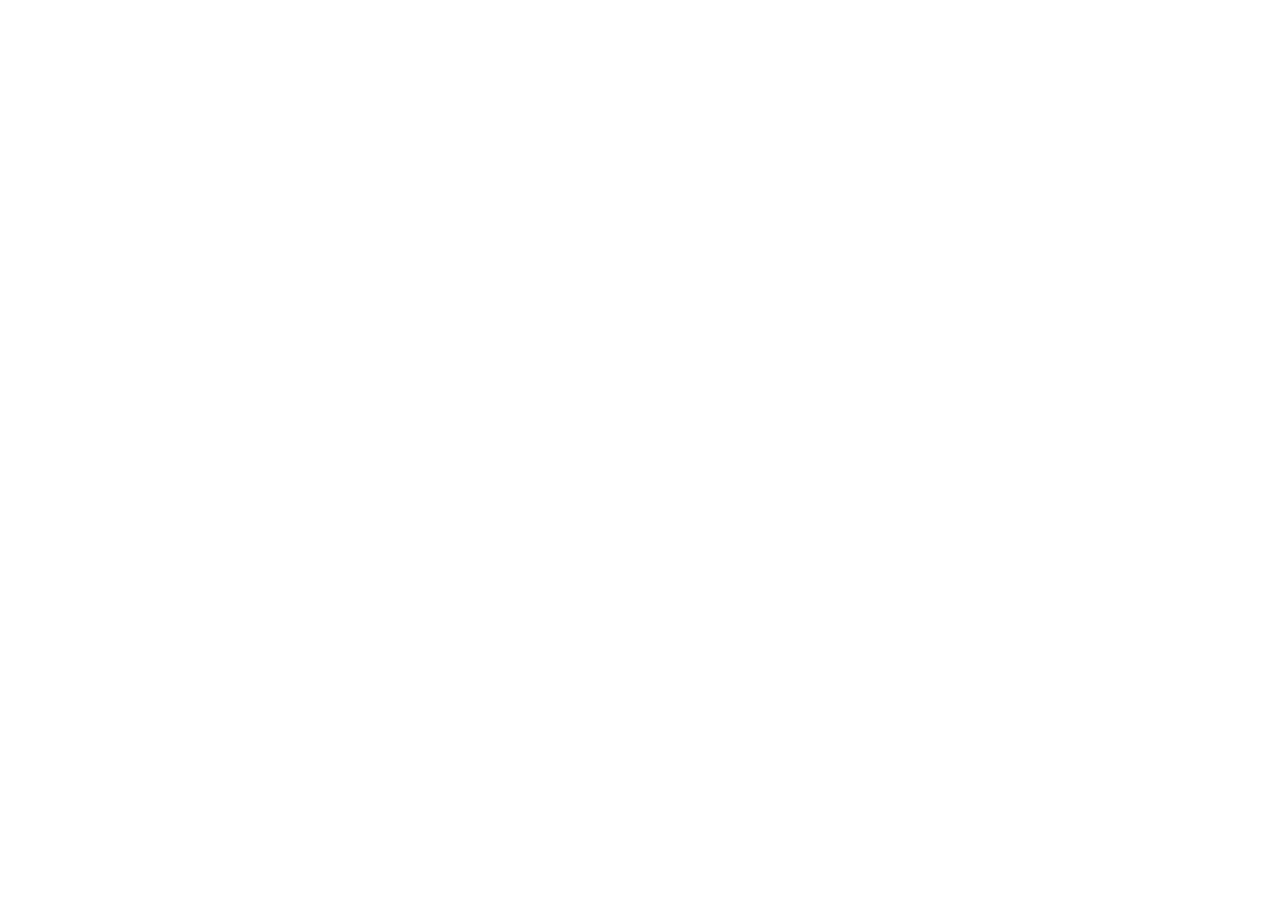
==== index.html @ bb430578 "inicio" ====
<!doctype html>
<html lang="es">
  <head>
    <meta charset="UTF-8" />
    <meta name="viewport" content="width=device-width, initial-scale=1.0" />
    <title>Document</title>
  </head>
  <body></body>
</html>
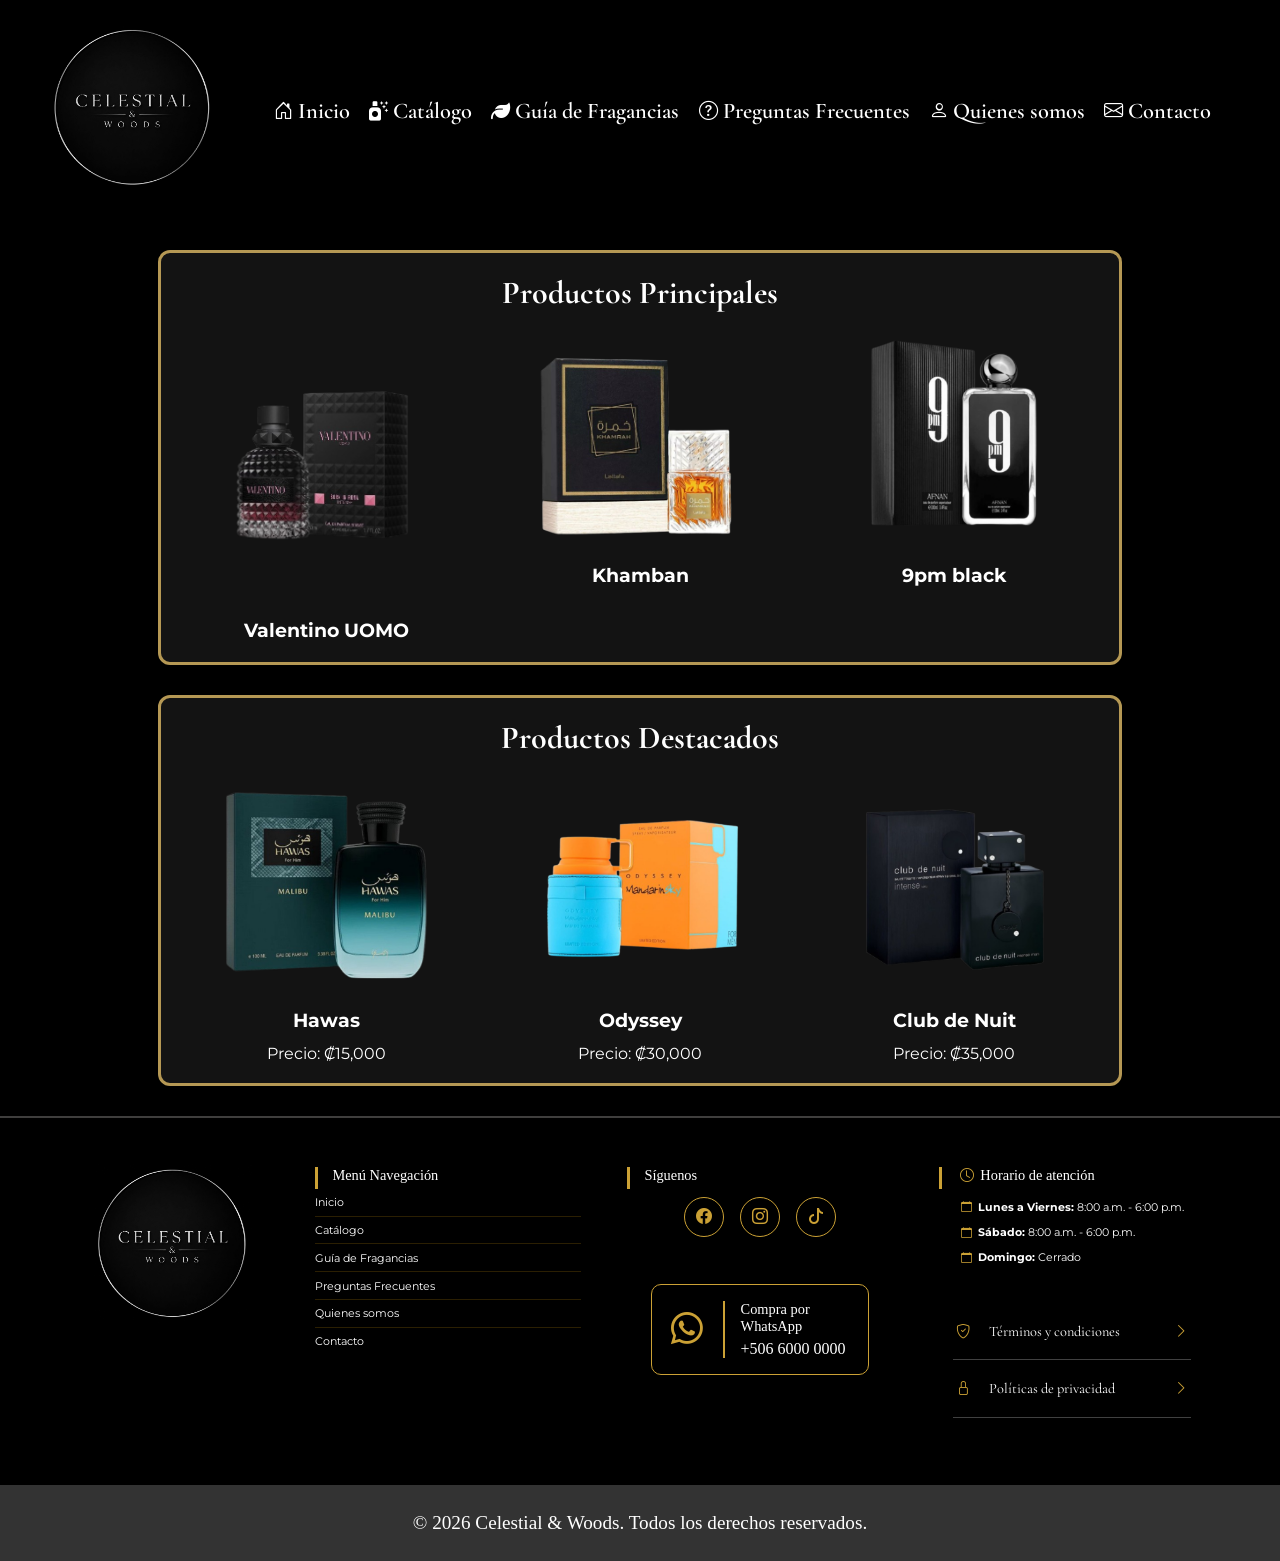
==== commit cdab0ab1: "Intento 1000" ====
--- a/index.html
+++ b/index.html
@@ -3,7 +3,306 @@
   <head>
     <meta charset="UTF-8" />
     <meta name="viewport" content="width=device-width, initial-scale=1.0" />
-    <title>Document</title>
+    <meta
+      name="author"
+      content="Ana María Faerron, Michael Maroto, Julian Rodríguez "
+    />
+    <meta
+      name="description"
+      content="Descubre perfumes exclusivos para mujer, hombre y unisex. Encuentra la fragancia perfecta en Celestial & Woods."
+    />
+    <meta
+      name="keywords"
+      content="perfumes, fragancias, perfumes originales, perfumes para mujer, perfumes para hombre, tienda de perfumes"
+    />
+    <link rel="preconnect" href="https://fonts.googleapis.com" />
+    <link rel="preconnect" href="https://fonts.gstatic.com/" crossorigin />
+    <link
+      href="https://fonts.googleapis.com/css2?family=Cormorant+Garamond:ital,wght@0,300..700;1,300..700&family=Montserrat:ital,wght@0,100..900;1,100..900&display=swap"
+      rel="stylesheet"
+    />
+    <link rel="stylesheet" href="Css/Index.css" />
+
+    <title>Inicio | Celestial & Woods</title>
+    <link href="Css/Styles.css" rel="stylesheet" />
+    <!--Se pone de último para que tenga prioridad-->
+    <!--Para usar bootstrap (iconos)-->
+    <link
+      rel="stylesheet"
+      href="https://cdn.jsdelivr.net/npm/bootstrap-icons@1.13.1/font/bootstrap-icons.min.css"
+    />
+
+    <!-- Font Awesome -->
+    <link
+      rel="stylesheet"
+      href="https://cdnjs.cloudflare.com/ajax/libs/font-awesome/6.7.2/css/all.min.css"
+    />
   </head>
-  <body></body>
+
+  <body>
+    <!--------------------------------------------------------->
+    <!------------------------MENU PRINCIPAL----------------------------->
+    <!--------------------------------------------------------->
+
+    <header class="main-header">
+      <!-- Logo de la marca, centrado -->
+      <div class="header-logo">
+        <a href="Index.html">
+          <img
+            src="Multimedia/Img/Logo_Celestial_Woods.png"
+            alt="Logo Celestial & Woods"
+          />
+        </a>
+      </div>
+
+      <button class="hamburger-menu" id="abrir">
+        <i class="bi bi-list"></i>
+      </button>
+
+      <nav class="header-nav" id="nav">
+        <button class="cerrar-menu" id="cerrar"><i class="bi bi-x"></i></button>
+
+        <ul class="nav-list">
+          <li class="nav-item">
+            <a href="#" class="nav-link active"
+              ><i class="bi bi-house-door"></i> Inicio</a
+            >
+          </li>
+          <li class="nav-item">
+            <a href="Paginas/Catalogo_Productos.html" class="nav-link">
+              <i class="fa-solid fa-spray-can-sparkles"></i> Catálogo</a
+            >
+          </li>
+          <li class="nav-item">
+            <a href="Paginas/Guia_fragancias.html" class="nav-link">
+              <i class="fa-solid fa-leaf"></i> Guía de Fragancias</a
+            >
+          </li>
+          <li class="nav-item">
+            <a href="Paginas/Preguntas.html" class="nav-link">
+              <i class="bi bi-question-circle"></i> Preguntas Frecuentes</a
+            >
+          </li>
+          <li class="nav-item">
+            <a href="Paginas/Informacion.html" class="nav-link"
+              ><i class="bi bi-person"></i> Quienes somos</a
+            >
+          </li>
+          <li class="nav-item">
+            <a href="Paginas/Contacto.html" class="nav-link"
+              ><i class="bi bi-envelope"></i> Contacto</a
+            >
+          </li>
+        </ul>
+      </nav>
+    </header>
+
+    <!-- Contenido principal (Main)-->
+    <main>
+      <section class="principal-products">
+        <!-- Sección de productos principales-->
+        <h2>Productos Principales</h2>
+
+        <div class="product-container">
+          <!-- Tarjeta de producto-->
+          <article class="product-item">
+            <img
+              src="Multimedia/Img/Valentino.png"
+              alt="Valentino"
+              width="300"
+              height="300"
+            />
+            <h3>Valentino UOMO</h3>
+          </article>
+
+          <article class="product-item">
+            <img
+              src="Multimedia/Img/Khamrah.png"
+              alt="Khamban"
+              width="300"
+              height="300"
+            />
+            <h3>Khamban</h3>
+          </article>
+
+          <article class="product-item">
+            <img
+              src="Multimedia/Img/9pm black.png"
+              alt="9pm black"
+              width="300"
+              height="300"
+            />
+            <h3>9pm black</h3>
+          </article>
+        </div>
+      </section>
+
+      <section class="Featured Products">
+        <!-- Sección de productos destacados-->
+        <h2>Productos Destacados</h2>
+
+        <div class="product-container">
+          <!-- Tarjeta de productos con precio-->
+          <article class="product-item">
+            <img
+              src="Multimedia/Img/Hawas.png"
+              alt="Hawas"
+              width="300"
+              height="300"
+            />
+            <h3>Hawas</h3>
+            <p>Precio: ₡15,000</p>
+          </article>
+
+          <article class="product-item">
+            <img
+              src="Multimedia/Img/Odyssey.png"
+              alt="Odyssey"
+              width="300"
+              height="300"
+            />
+            <h3>Odyssey</h3>
+            <p>Precio: ₡30,000</p>
+          </article>
+
+          <article class="product-item">
+            <img
+              src="Multimedia/Img/Club de nuit.png"
+              alt="Club de Nuit"
+              width="300"
+              height="300"
+            />
+            <h3>Club de Nuit</h3>
+            <p>Precio: ₡35,000</p>
+          </article>
+        </div>
+      </section>
+    </main>
+
+    <!--------------------------------------------------------->
+    <!-------------------PIE DE LA PÁGINA---------------------->
+    <!--------------------------------------------------------->
+
+    <footer>
+      <!-- Logo de la marca -->
+      <img
+        class="logo"
+        src="Multimedia/Img/Logo_Celestial_Woods.png"
+        alt="Logo Celestial & Woods"
+      />
+
+      <section class="footer-menu">
+        <h3>Menú Navegación</h3>
+        <ul class="nav-list-footer">
+          <li class="nav-item-footer">
+            <a href="#" class="nav-link-footer active"> Inicio</a>
+          </li>
+          <li class="nav-item-footer">
+            <a href="Paginas/Catalogo_Productos.html" class="nav-link-footer">
+              Catálogo</a
+            >
+          </li>
+          <li class="nav-item-footer">
+            <a href="Paginas/Guia_fragancias.html" class="nav-link-footer">
+              Guía de Fragancias</a
+            >
+          </li>
+          <li class="nav-item-footer">
+            <a href="Paginas/Preguntas.html" class="nav-link-footer">
+              Preguntas Frecuentes</a
+            >
+          </li>
+          <li class="nav-item-footer">
+            <a href="Paginas/Informacion.html" class="nav-link-footer">
+              Quienes somos</a
+            >
+          </li>
+          <li class="nav-item-footer">
+            <a href="Paginas/Contacto.html" class="nav-link-footer">
+              Contacto</a
+            >
+          </li>
+        </ul>
+      </section>
+
+      <section class="footer-social">
+        <h3>Síguenos</h3>
+
+        <nav aria-label="Redes sociales">
+          <a href="#" class="social-icon"> <i class="bi bi-facebook"></i></a>
+          <a href="#" class="social-icon"> <i class="bi bi-instagram"></i></a>
+          <a href="#" class="social-icon"><i class="bi bi-tiktok"></i></a>
+        </nav>
+      </section>
+
+      <!-- Compra por WhatsApp -->
+      <section class="footer-whatsapp">
+        <i class="bi bi-whatsapp"></i>
+
+        <div class="left">
+          <h3>Compra por WhatsApp</h3>
+          <a href="#"> +506 6000 0000 </a>
+        </div>
+      </section>
+
+      <!-- Horarios -->
+      <section class="footer-hours">
+        <h3><i class="bi bi-clock"></i> Horario de atención</h3>
+
+        <ul>
+          <li>
+            <i class="bi bi-calendar"></i
+            ><strong> Lunes a Viernes:</strong> 8:00 a.m. - 6:00 p.m.
+          </li>
+          <li>
+            <i class="bi bi-calendar"></i><strong> Sábado:</strong> 8:00 a.m. -
+            6:00 p.m.
+          </li>
+          <li>
+            <i class="bi bi-calendar"></i><strong> Domingo:</strong> Cerrado
+          </li>
+        </ul>
+      </section>
+
+      <!-- Información legal -->
+      <section class="footer-legal">
+        <nav aria-label="Información legal">
+          <ul class="legal-list">
+            <li class="legal-item">
+              <a href="#" class="legal-link">
+                <span class="legal-left">
+                  <i class="bi bi-shield-check"></i>
+                  <span>Términos y condiciones</span>
+                </span>
+
+                <i class="bi bi-chevron-right"></i>
+              </a>
+            </li>
+
+            <li class="legal-item">
+              <a href="#" class="legal-link">
+                <span class="legal-left">
+                  <i class="bi bi-lock"></i>
+                  <span>Políticas de privacidad</span>
+                </span>
+
+                <i class="bi bi-chevron-right"></i>
+              </a>
+            </li>
+          </ul>
+        </nav>
+      </section>
+
+      <!-- Copyright -->
+      <section class="footer-copy">
+        <p>
+          &copy; 2026 Celestial & Woods. <br />
+          Todos los derechos reservados.
+        </p>
+      </section>
+    </footer>
+
+    <script src="Java/main.js"></script>
+    <!--Se pone al final porque ocupa primero haber leido todo el html-->
+  </body>
 </html>
--- a/Css/Index.css
+++ b/Css/Index.css
@@ -0,0 +1,69 @@
+/* Contenedor principal de la sección */
+section {
+  margin: 30px;
+  padding: 20px;
+  border: 3px solid #b59854;
+  color: white;
+  background-color: #131313;
+  border-radius: 12px;
+}
+
+/* Título de la sección */
+section h2 {
+  color: white;
+  text-align: center;
+  margin-bottom: 1rem;
+  font-family: "Cormorant Garamond", serif;
+  font-size: clamp(1.5rem, 3vw, 2rem);
+}
+
+/* Cuadrícula contenedora de productos */
+.product-container {
+  display: grid;
+  grid-template-columns: repeat(3, minmax(0, 1fr));
+  gap: 1.5rem;
+  margin-top: 20px;
+  align-items: stretch;
+}
+
+/* Tarjeta o elemento individual de producto */
+.product-item {
+  display: flex;
+  flex-direction: column;
+  align-items: center;
+  gap: 0.75rem;
+  text-align: center;
+}
+
+/* Imagen del producto */
+.product-item img {
+  width: 100%;
+  max-width: 220px;
+  height: auto;
+  object-fit: contain;
+  border-radius: 12px;
+}
+
+/* Títulos y textos descriptivos de cada producto */
+.product-item h3,
+.product-item p {
+  margin: 0;
+  font-family: "Montserrat", sans-serif;
+}
+
+/* Reglas de diseño responsivo para pantallas de hasta 767px */
+@media screen and (max-width: 767px) {
+  section {
+    margin: 1rem 0.75rem;
+    padding: 1rem;
+  }
+
+  .product-container {
+    grid-template-columns: 1fr;
+    gap: 1rem;
+  }
+
+  .product-item img {
+    max-width: 240px;
+  }
+}
--- a/Css/Styles.css
+++ b/Css/Styles.css
@@ -0,0 +1,706 @@
+
+/* ==========================================================================
+    CONFIGURACIÓN  GENERAL 
+============================================================================= */
+
+/*Esto es para que aplique todo los formatos a todo el documento*/
+* {
+  margin: 0;
+  padding: 0;
+  box-sizing: border-box; /* Hace que el ancho y el alto del elemento incluyan el padding y el borde, evitando que aumente su tamaño total. */
+  color: white;
+}
+
+/*Esto es para que aplique esa función a todo el html*/
+html {
+  scroll-behavior: smooth; /* Desplaza la página de forma suave hacia una sección en lugar de saltar directamente. */
+}
+
+main {
+  width: 80%;
+  margin: 0 auto;
+  
+}
+
+body{
+  background-color: black;
+}
+
+
+
+/* =================================================================================
+    ESTILOS BASE (PARA MOBILE Y DESKTOP)  Y CONFIGURACIÓN MOBILE 
+==================================================================================== */
+  
+/*-------------------------------------------------------------------*/
+/*------------CONFIGURACIÓN DE LA SECCIÓN GUIA DE FRAGANCIAS---------*/
+/*-------------------------------------------------------------------*/
+
+
+  /*logo en mobile*/
+  .header-logo img {
+    width: 130px;
+    height: auto;
+    border-radius: 50%;
+    object-fit: cover;
+  }
+
+  /*Esto es para que muestre el menu hamburguesa cuando está en mobile*/
+  .hamburger-menu { 
+    display: block;
+    background-color: transparent;
+    font-size: 1.5rem;
+    border: none;
+    cursor: pointer;
+  }
+
+  .hamburger-menu:hover{
+    transform: scale(1.15); /*cuando se presiona se hace más grande*/
+  }
+
+  /*Botón de cerrar X*/
+  .cerrar-menu{
+    background-color: transparent;
+    margin: 0;
+    border: 0;
+    font-size: 2rem;
+    align-self: flex-end;
+    cursor: pointer;
+    display: block;  /*Esto es para que muestre el menu hamburguesa cuando está en mobile*/
+    transition: transform 0.3s ease;
+  }
+
+  .cerrar-menu:hover{
+    color:white;
+  }
+
+  /*Configuración general de los íconos*/
+  .bi-house-door, .fa-solid, .bi-question-circle, .bi-person, .bi-envelope {
+    color: #d4b483;
+    font-size: 1.2rem;
+  }
+
+  /*El contenedor (header) */
+  .main-header{
+    display: flex;
+    justify-content: space-between;
+    align-items: center;
+    padding: 1rem 1.5rem; /* 1rem arriba/abajo y 1.5rem de "aire" a los lados */
+    width: 100%;
+    box-sizing: border-box; /* Evita que el padding genere scroll horizontal */
+  }
+
+  /*Contenedor(nav) Padre del botton y el ul*
+  Es el menú desplegable lateral en Mobile*/
+  .header-nav {
+    position: fixed; /*Aquí esta actuando como hijo del header y significa mover el hijo en cualquier parte dentro del padre. Permite usar left, top..*/
+    top: 0;
+    right: 0;
+    bottom: 0;
+
+    width: 240px;
+    height: 100vh;
+
+    display: flex;
+    flex-direction: column;
+    justify-content: flex-start;
+    align-items: flex-start;
+    padding: 1rem;
+  
+    background: linear-gradient(
+    180deg,
+    #3c3b3a 0%,
+    #2f2f2f 45%,
+    #232323 100%
+    );
+
+    box-shadow:
+    -15px 0 40px rgba(0,0,0,.45),
+    0 0 0 100vmax rgba(0,0,0,.5);
+
+    border-radius: 40px 0 0 40px;
+
+    /* Esto es para que no muestre el nav cuando está en mobile y pongo .nav-list para que si me muestre la imagen que también esta adentro del nav*/
+    opacity: 0;
+    visibility: hidden; /* Oculto por defecto en móvil ya que solo se va a mostrar presionando el botón hamburguesa */
+    transform: translateX(100%);
+    transition: transform .35s ease;
+    z-index: 10; /*Esto es para las imagenes del fondo que no se vean encima del menu*/
+  }
+
+  /*Esto es una clase de JavaScript para desplegar menú en mobile*/
+  .header-nav.visible {
+    transform: translateX(0);
+    opacity: 1;
+    visibility: visible;
+  }
+
+/*Contenedor (ul) Padre de los li*/
+/*Es la lista del menú en mobile*/
+  .nav-list {
+    display: flex;
+    flex-direction: column; /*que ponga a sus hijos de manera vertical*/ 
+    margin: 0;   /* Espacio debajo de la X */
+    padding: 0;
+    width: 100%; /*significa que el elemento ocupa el 100% del ancho de su contenedor padre.*/
+    list-style: none;
+  }
+
+/*Contenedor (li) Padre de los a*/
+/*Son los elementos de la lista*/
+  .nav-item{
+    margin: 0;
+    width:100%;
+    padding:1rem 0;
+    
+  }
+
+  /*Esta es la líneas del menu gris y le pongo el not para que al ultimo no le ponga*/
+  .nav-item:not(:last-child){
+    border-bottom:1px solid rgba(203,161,53,.45);
+  }
+
+  /*Contenedor (a) para manejar lo que está dentro el texto. Padre de los textos*/
+  .nav-link {
+    color: #d4b483;
+    text-decoration: none; /*Para quitarle los puntos y raya*/
+    font-size: 1rem;
+    font-weight: 600;
+    padding: 0.8rem 0;
+    white-space: nowrap; /*le dice al navegador que nunca haga un salto de línea dentro del texto.*/
+    transition: .3s;
+    font-family: "Cormorant Garamond", sans-serif;
+
+  }
+
+  .nav-link:hover {
+  /*Cuando se pasa el mouse por los link del nav*/
+    background: none;
+    color: #f6deb0;
+    padding-left:12px;
+  }
+
+  .nav-link:hover i{ /*cuando pasen el mouse por ahi tambien cambie de color los iconos*/
+    color: #f6deb0;
+  }
+
+  
+
+  /*-------------------------------------------------------------------*/
+  /*--------------------------CONFIGURACIÓN FOOTER---------------------*/
+  /*-------------------------------------------------------------------*/
+
+  footer {
+    width: 100%; /*Ocupa el 100% del ancho de la pantalla*/
+    display: flex;
+    flex-direction: column;
+    align-items: center;
+    padding-top: 1rem;
+    padding-bottom:0;
+    margin-bottom: 0;
+    border-top: 1px solid #87868477;
+    
+  }
+
+  /*logo*/
+  .logo {
+    width: 100px; /*Se usa px para que mantenga siempre esa medida sin importar el tamaño de la pantalla*/
+    height: 100px;
+  }
+
+  /*Estilo general para todas las section del footer*/
+
+  footer section {
+    border-color: transparent;
+    background-color: black;
+    padding: 1rem;
+    margin: 0.5rem;
+    width: 100%;  /*Esto hace que siempre el hijo ocupe el 100% del ancho de su elemento padre que es el footer y a su vez footer tambien tiene width 100%*/
+    /*por eso los elementos siempre van a quedar centrados si pongo justife content center aunque alarge la pantalla*/
+  }
+
+  footer li {
+    font-family: "Montserrat",sans-serif;
+    font-size: 0.70rem;
+    font-weight: 400;
+    white-space: nowrap; /*le dice al navegador que nunca haga un salto de línea dentro del texto.*/
+  }
+
+  ul {
+    list-style: none;
+  }
+
+  footer h3 {
+    font-size: 0.90rem;
+    font-weight: 400;
+    border-left:solid #cba135;
+    padding-left: 0.90rem;
+    padding-bottom: 0.3rem;
+  }
+
+  
+  /*--------Todo sobre la sección de footer-menu--------*/
+  
+
+  /*Contenedor (ul) Padre de los li*/
+  .nav-list-footer {
+    display: flex;
+    flex-direction: column; /*que ponga a sus hijos de manera vertical*/ 
+    margin: 0;   /* Espacio debajo de la X */
+    padding: 0;
+    width: 100%; /*significa que el elemento ocupa el 100% del ancho de su contenedor padre.*/
+  }
+
+  /*Contenedor (li) Padre de los a*/
+  .nav-item-footer{
+    margin: 0;
+    width:100%;
+    padding: 0.4rem 0;
+    
+  }
+
+  /*Esta es la líneas del menu gris y le pongo el not para que al ultimo no le ponga*/
+  .nav-item-footer:not(:last-child){
+    border-bottom:1px solid rgba(215, 157, 12, 0.199);
+  }
+
+  /*Contenedor (a) para manejar lo que está dentro el texto. Padre de los textos*/
+  .nav-link-footer {
+    color: white;
+    text-decoration: none; /*Para quitarle los puntos y raya*/
+  }
+
+  .nav-link-footer:hover {
+  /*Cuando se pasa el mouse por los link del nav*/
+    background: none;
+    color: #f6deb0;
+  }
+
+
+  /*--------Todo sobre la sección de footer-social--------*/
+  
+  
+  .footer-social {
+    display: flex;
+    flex-direction: column;
+  }
+
+  /*Contenedor (nav) padre de los a*/
+  .footer-social nav{
+    display: flex;
+    gap: 1rem;
+    margin-top: 1.5rem;
+    justify-content: center;
+  }
+
+  /*Este el contenedor(a) padre de los i los textos*/
+  /*Al final es el círculo de las redes*/
+  .social-icon{
+      width: 2.5rem;
+      height:2.5rem;
+
+      display: flex;
+      justify-content: center;
+      align-items: center;
+      border: 1px solid #cba135;
+      border-radius: 50%;
+      text-decoration: none;
+      transition: .3s;
+  }
+
+  .social-icon i{
+      font-size: 1rem;
+  }
+
+  /*Esto es para cuando se toquen con el mouse se hagan un poquito para arriba*/
+  .social-icon:hover{
+      transform: translateY(-4px);
+  }
+
+  footer .bi{
+    background-color: black;
+    color: #cba135;
+    padding: 0.2rem;
+    margin: 0;
+
+  }
+
+  /*--------Todo sobre la sección de footer-whatsapp----*/
+  
+
+  .footer-whatsapp {
+    display: flex;
+    border: solid 1px #cba135;
+    justify-content: center;
+    align-items: center;
+    width: 80%;
+    border-radius: 10px;
+    
+  }
+
+  .footer-whatsapp i {
+    font-size: 2rem;
+    margin-right: 1rem;
+  }
+
+  .footer-whatsapp div {
+    margin-left: 0%;
+    border-left: solid 2px #cba135;;
+  }
+
+  .footer-whatsapp h3, .footer-whatsapp a{
+
+    border-left: none;
+    padding-left: 1rem;
+    text-decoration: none;
+
+  }
+
+  .footer-whatsapp a:hover {
+    color: #cba135;
+  }
+  
+
+  /*--------Todo sobre la sección de footer-hour--------*/
+
+
+  .footer-hours li {
+    padding-top: 0.7rem;
+    padding-left: 1.15rem;
+
+  }
+  
+
+  /*--------Todo sobre la sección de footer-legal--------*/
+
+  .footer-legal{
+    width: 90%;
+    padding-top: 0;
+    margin-bottom: 2rem;
+    
+  }
+
+  .legal-list{
+    list-style: none;
+    margin: 0;
+    padding: 0;
+  }
+
+.legal-item{
+    border-bottom: 1px solid rgba(255, 255, 255, 0.252);
+  }
+
+.legal-link{
+    display: flex;
+    justify-content: space-between;
+    align-items: center;
+
+    padding: 1rem 0;
+
+    text-decoration: none;
+    color: white;
+
+    transition: .3s;
+  }
+
+.legal-left{
+    display: flex;
+    align-items: center;
+    gap: 1rem;
+  }
+
+.legal-left i, .legal-link i{
+    color: #cba135;
+    font-size: 1.2rem;
+  }
+
+.legal-left span{
+    font-size: 0.9rem;
+    font-family: "Cormorant Garamond", sans-serif;
+  }
+
+.footer-legal i{
+    font-size: 0.9rem;
+  }
+
+.legal-link:hover{
+    color: #cba135;
+  }
+
+.legal-link:hover .bi-chevron-right{
+    transform: translateX(5px);
+  }
+
+.bi-chevron-right{
+    transition: transform .3s ease;
+  }
+
+  /*--------Todo sobre la sección de copyright----------*/
+
+
+  .footer-copy{
+    width: 100%;
+    background-color: #333;
+    border-radius: 0%;
+    text-align: center;
+    font-size: 0.90rem;
+    margin: 0;
+    padding: 2rem;
+    
+  }
+
+/* ==========================================================================
+    CONFIGURACIÓN ESCRITORIO (A partir de 950px)
+============================================================================= */
+
+@media screen and (min-width: 950px){
+
+  /*-------------------------------------------------------------------*/
+  /*--------------------------CONFIGURACIÓN MENÚ-----------------------*/
+  /*-------------------------------------------------------------------*/
+
+  /* Ocultamos los botones de control móvil */
+  .hamburger-menu, .cerrar-menu {
+    display: none;
+  }
+
+  /*El logo que es más grande para escritorio*/
+  .header-logo img {
+    width: 10.5rem;
+    height: 10.5rem;
+  }
+
+  /*El contenedor (header) */
+  .main-header {
+    display: flex;
+    align-items: center;
+    justify-content: space-between; /* Mantiene logo a la izq y nav a la der */
+    max-width: 1300px;              /* Límite para que no se desparrame en pantallas gigantes */
+    margin: 0 auto !important;     /* Centra todo el header en la pantalla */
+    padding: 1.5rem 3rem !important;/* Da buen espacio/padding a los lados */
+  }
+
+  /*Configuración general de los íconos*/
+  .bi-house-door, .fa-solid, .bi-question-circle, .bi-person, .bi-envelope {
+    color: white;
+    font-size: 1.2rem;
+  }
+
+
+  /*El el contenedor (nav)*/
+  /*Se resetea: pasa de ser un menú desplegable a una barra horizontal fija*/
+
+  .header-nav {
+    position: static;
+    width: 100%;
+    height: auto;
+    background: transparent;
+    box-shadow: none;
+    border-radius: 0;
+
+    display: flex; /*Para poner todos los hijos al lado*/
+    align-items: center;
+    justify-content: center;
+    gap: 2.25rem; /*es el espacio en blanco que se deja entre elementos */
+    padding: 1.625rem 3.125rem;
+
+    /* Visibilidad permanente */
+    opacity: 1;
+    visibility: visible;
+    transform: none;
+  }
+
+  /*Es el contenedor (ul)*/
+  /*La lista pasa de vertical a horizontal*/
+  .nav-list {
+    flex-direction: row;
+    gap: 0.2rem;
+    align-items: center;
+  }
+
+  /* Quitamos las líneas divisorias de mobile y ajustamos el padding */
+  .nav-item {
+    width: auto;
+    padding: 0;
+  }
+
+  .nav-item:not(:last-child) {
+    border-bottom: none;
+  }
+
+  /*Es el contenedor (a) para manejar el texto dentro de los */
+  /*Estilo de los botones en escritorio*/
+  .nav-link {
+    color: white;
+    font-size: 1.4rem;
+    font-weight: 600;
+    padding: 0.5rem 0.5rem;
+    border-radius: 1.25rem;
+    transition: background 0.25s ease, color 0.25s ease;
+    /* transition: background 0.25s ease, color 0.25s ease;
+      Hace que los cambios de "background" y "color" no ocurran de golpe,
+      sino de forma suave, en 0.25 segundos cada uno (como un desvanecido).
+      Aquí van DOS transiciones separadas por una coma: una para el background
+      y otra para el color, cada una con su propia duración y tipo de movimiento. */
+    text-align: center;
+  }
+
+  /*Cuando se pasa el mouse por los link del nav*/
+  .nav-link:hover {
+    background: linear-gradient(
+          90deg,
+          #8d6e2f,
+          #cba135,
+          #f2d27a
+      );
+    color: black;
+  }
+
+  .nav-link:hover i{ /*cuando pasen el mouse por ahi tambien cambie de color los iconos*/
+      color: black;
+    }
+
+  /*-------------------------------------------------------------------*/
+  /*-------------------------CONFIGURACIÓN FOOTER----------------------*/
+  /*-------------------------------------------------------------------*/
+
+ /*CONFIGURACIÓN DEL GRID EN EL FOOTER */
+  footer {
+    display: grid; /*Activa el "modo cuadrícula" para todos los hijos directos del footer.*/
+    grid-template-columns: 200px 1fr 1fr 1fr; 
+    /*200px es el espacio para la imagen.
+      La 2ª, 3ª y 4ª columna miden 2fr cada una. .*/
+    column-gap: 2.5rem;
+    row-gap: 1.5rem;
+    
+    align-items: start;
+    width: 100%;
+
+  /* Ancho controlado y centrado */
+    max-width: 1200px;
+    margin: 0 auto !important;
+    padding: 3rem 2rem 0 2rem;
+    box-sizing: border-box;
+
+    /* 1. Quitamos el borde normal de móvil */
+    border-top: none; /*Se quita porque sino queda cortada y no llega a todo el ancho de la pantalla porque el footer no es tan ancho*/
+    position: relative; /* Necesario para posicionar la línea */
+      
+  }
+
+  /* 2. Creamos la línea superior de pantalla a pantalla */
+  footer::before { /*Crea una "línea fantasma" en la parte superior del footer (antes del footer).*/
+    content: ""; /* 1. Crea una caja invisible */
+    position: absolute; /*déjame moverla libremente a donde yo quiera usando coordenadas".*/
+    top: 0; /*Pégate exactamente al borde superior*/
+    left: 50%; /*Le dice que deje un espacio a lado de la izquierda del 50% entonces se va totalmente a la derecha pero como es el tamaño de toda la pantalla 
+    va sobrar un monto de espacio a la derecha */
+    
+    transform: translateX(-50%); /*Arrastra el borde 50% a la izquierda por el eje x permitiendo que quede el borde centrado
+    y por todo el ancho del navegador*/
+    
+    /* Le damos el ancho de toda la pantalla */
+    width: 100vw; 
+    
+    /*color y grosor del borde */
+    border-top: 2px solid #87868477; 
+  }
+
+  footer section {
+    margin: 0;
+    padding: 0;
+    
+  }
+
+  /*POSICIONAMIENTO DE CADA HIJO DEL FOOTER (SECTION) */
+
+  /* Columna 1: Logo */
+  .logo {
+    grid-column: 1; /*En qué columna se coloca el elemento.*/
+    grid-row: 1 span 2; /* Abarca 2 filas para centrarse con el resto */
+    justify-self: center;
+    width: 160px;
+    height: 160px;
+  }
+
+  /* Columna 2: Menú Navegación */
+  .footer-menu {
+    grid-column: 2;
+    grid-row: 1 / span 2; /*Span significa toma dos filas abajo*/
+  }
+
+  /* Columna 3, Fila 1: Síguenos */
+  .footer-social {
+    grid-column: 3;
+    grid-row: 1;
+    /* display: flex; estoy haciendo esa celda donde esta lo de siguenos flexible */
+  }
+
+  .footer-social nav {
+    justify-content: center; /* Alinea los íconos al centro */
+    gap: 1rem;
+    margin-top: 0.5rem;
+  }
+
+  /* Columna 3, Fila 2: WhatsApp (Debajo de Síguenos) */
+  .footer-whatsapp {
+    grid-column: 3;
+    grid-row: 2;
+    margin-top: 0;
+    box-sizing: border-box;
+    justify-self: center;
+    margin-top: -4rem;
+    padding: 1rem;
+  }
+
+  /* Columna 4: Horarios */
+  .footer-hours {
+    grid-column: 4;
+    grid-row: 1 / span 2;
+  }
+
+  /* Fila 3: Legales (Términos y Políticas en horizontal) */
+  .footer-legal {
+    grid-column: 4;/* Ocupa de la columna 1 a la última */
+    grid-row: 2;
+    margin-top: -3rem !important;
+    justify-self: center;
+  }
+
+  .legal-list {
+    justify-content: center;
+    align-items: center;
+    gap: 2rem;
+  }
+
+  /* Fila 4: Copyright */
+  footer section.footer-copy {
+    grid-column: 1 / -1;
+    grid-row: 4;
+    margin-top: -1rem;
+    padding: 1.5rem 0;
+    
+    /* 1. Ocupa el 100% de la pantalla */
+    width: 100vw !important; 
+  
+    /* 2. Truco para romper el padding del footer y llegar al borde de la pantalla */
+    position: relative;
+    left: 50%;
+    right: 50%;
+    margin-left: -50vw;
+    margin-right: -50vw;
+  }
+
+  .footer-copy p {
+    margin: 0;
+    font-size: 1.2rem;
+
+  }
+
+  /* Ocultamos/desactivamos la etiqueta <br> dentro del footer en escritorio */
+  .footer-copy br {
+    display: none;
+    
+  }
+
+}
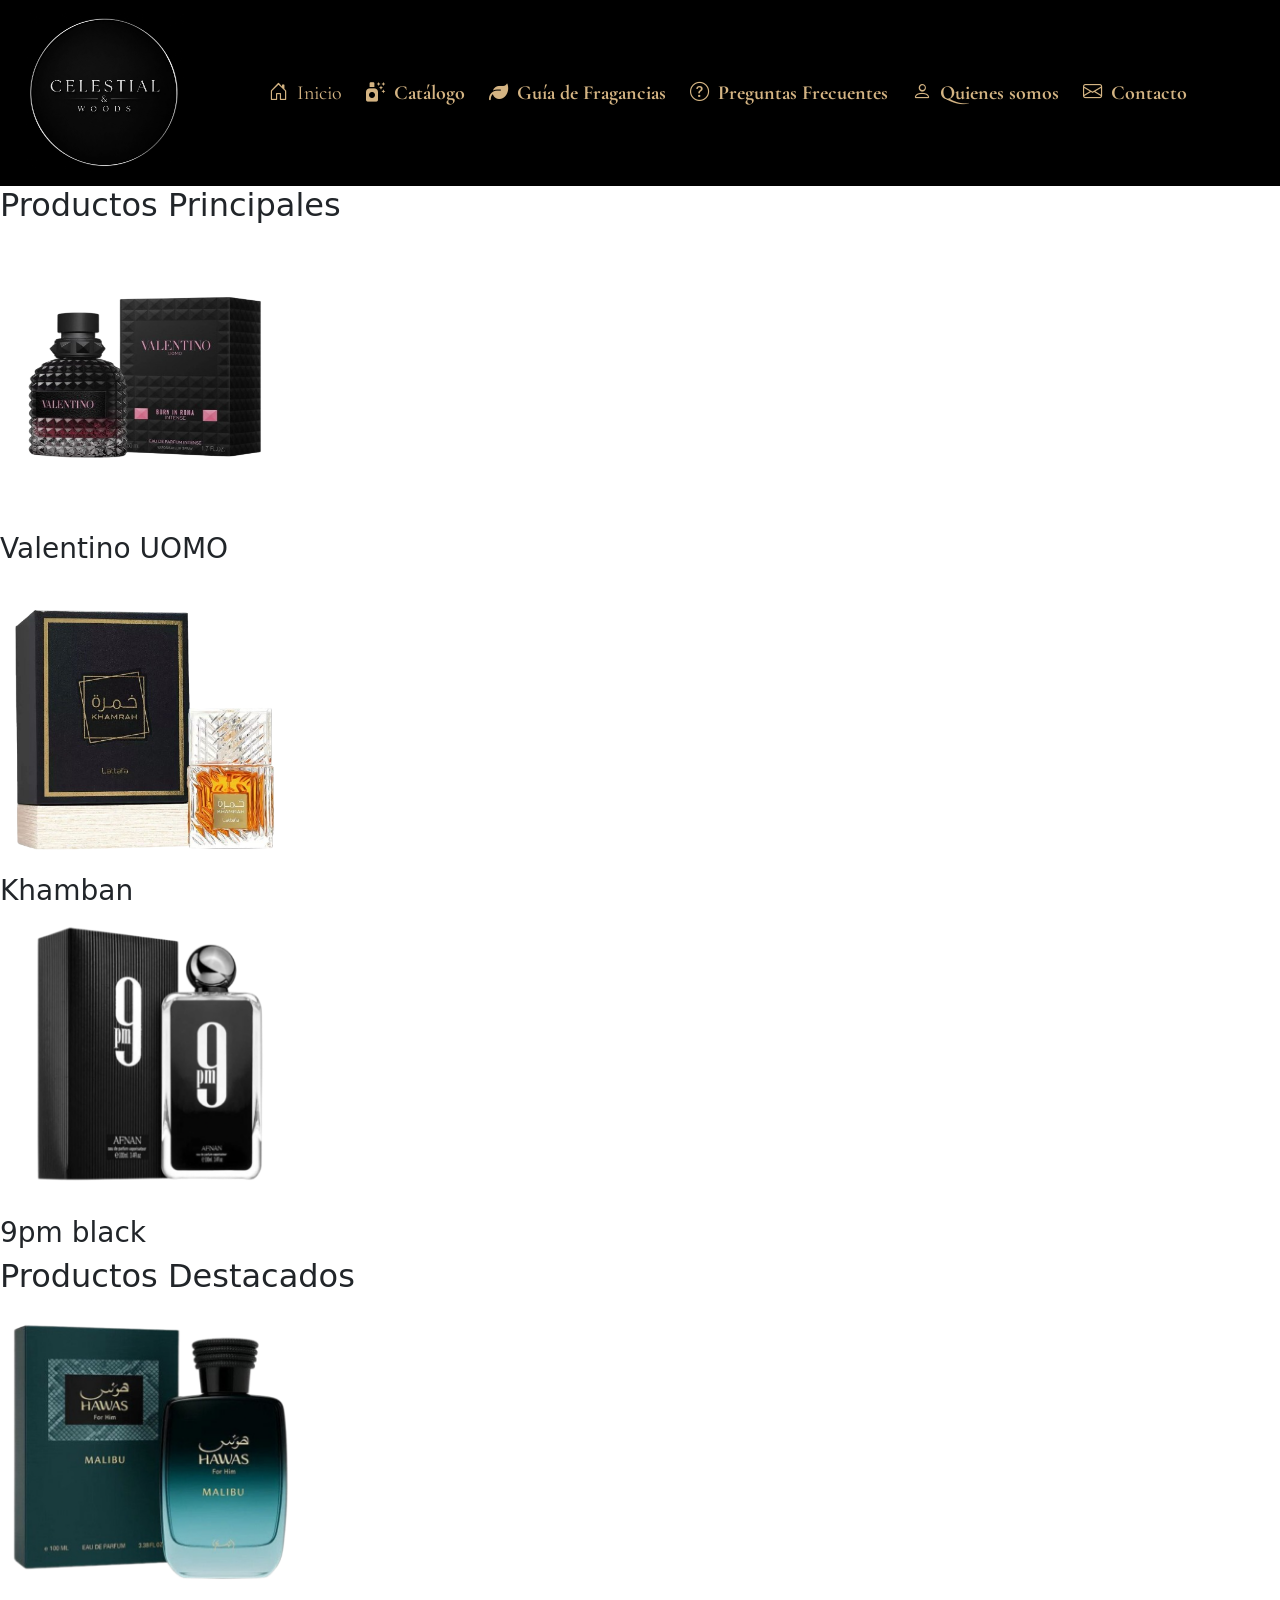
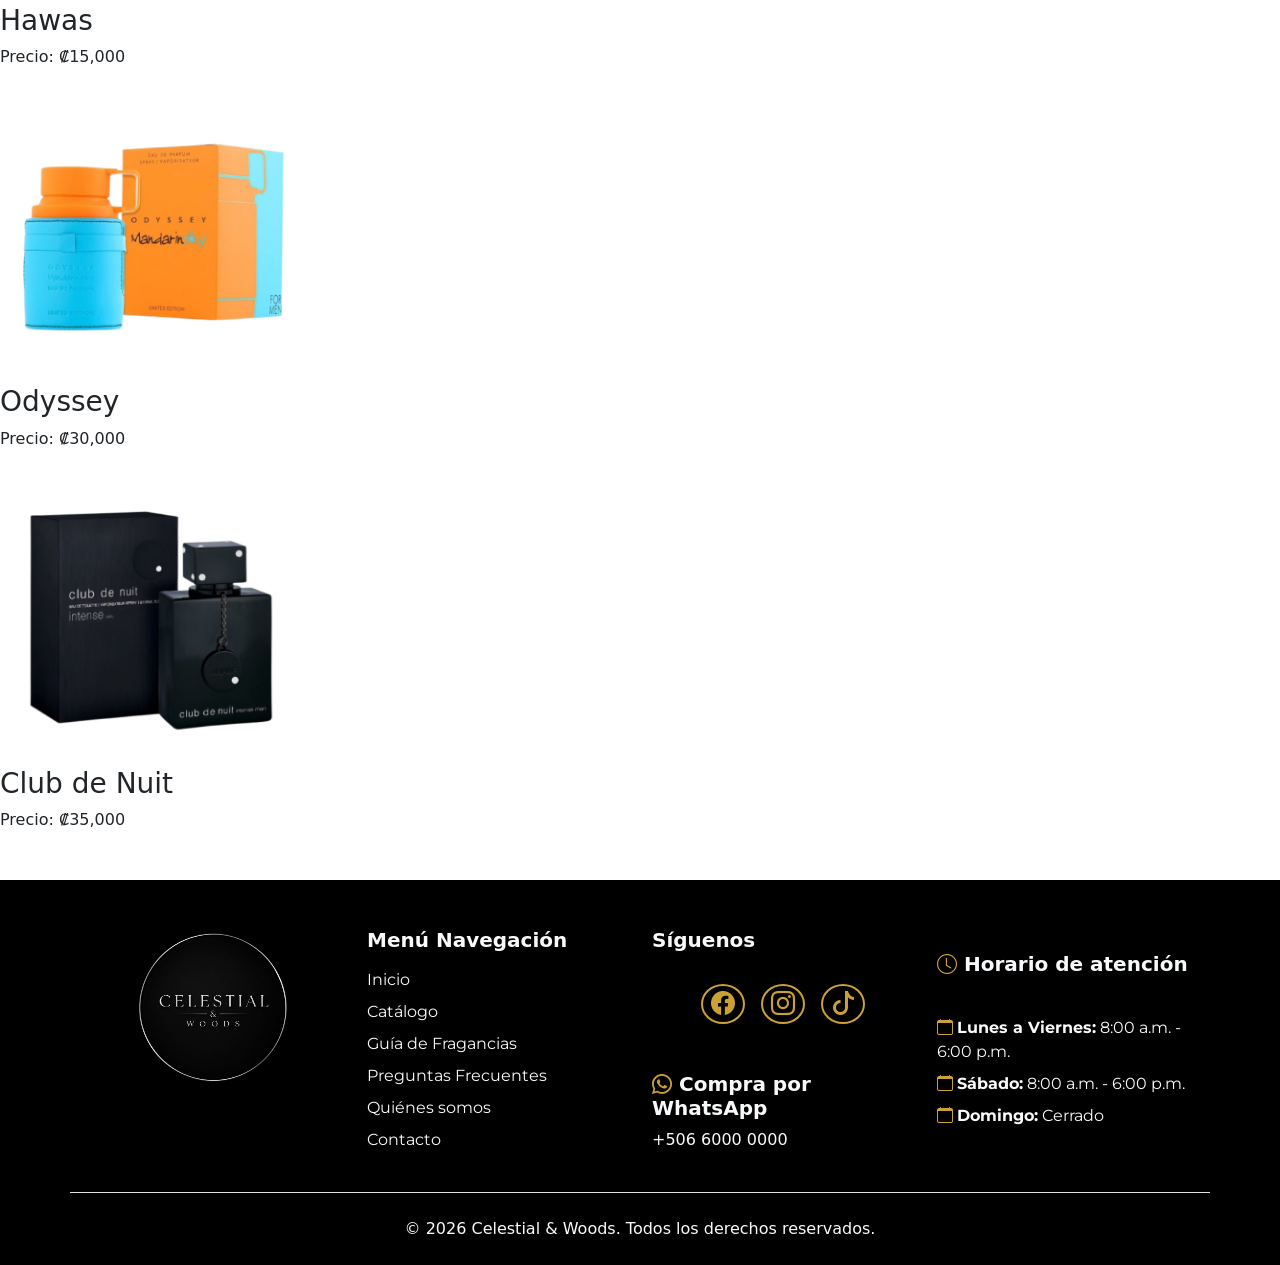
==== commit 8f223c78: "cambio de footer y nav a boostrap" ====
--- a/index.html
+++ b/index.html
@@ -3,34 +3,32 @@
   <head>
     <meta charset="UTF-8" />
     <meta name="viewport" content="width=device-width, initial-scale=1.0" />
-    <meta
-      name="author"
-      content="Ana María Faerron, Michael Maroto, Julian Rodríguez "
-    />
-    <meta
-      name="description"
-      content="Descubre perfumes exclusivos para mujer, hombre y unisex. Encuentra la fragancia perfecta en Celestial & Woods."
-    />
-    <meta
-      name="keywords"
-      content="perfumes, fragancias, perfumes originales, perfumes para mujer, perfumes para hombre, tienda de perfumes"
-    />
+    <meta name="author" content="Ana María Faerron, Michael Maroto, Julian Rodríguez"/>
+    <meta name="description" content="Descubre perfumes exclusivos para mujer, hombre y unisex. Encuentra la fragancia perfecta en Celestial & Woods."/>
+    <meta name="keywords" content="perfumes, fragancias, perfumes originales, perfumes para mujer, perfumes para hombre, tienda de perfumes"/>
     <link rel="preconnect" href="https://fonts.googleapis.com" />
     <link rel="preconnect" href="https://fonts.gstatic.com/" crossorigin />
+    
+    <!--link google fonts-->
     <link
       href="https://fonts.googleapis.com/css2?family=Cormorant+Garamond:ital,wght@0,300..700;1,300..700&family=Montserrat:ital,wght@0,100..900;1,100..900&display=swap"
       rel="stylesheet"
     />
-    <link rel="stylesheet" href="Css/Index.css" />
+    <!-- <link rel="stylesheet" href="Css/Index.css" /> -->
 
     <title>Inicio | Celestial & Woods</title>
     <link href="Css/Styles.css" rel="stylesheet" />
     <!--Se pone de último para que tenga prioridad-->
+
     <!--Para usar bootstrap (iconos)-->
     <link
       rel="stylesheet"
       href="https://cdn.jsdelivr.net/npm/bootstrap-icons@1.13.1/font/bootstrap-icons.min.css"
     />
+
+    <!--Para usar bootstrap-->
+    <link href="https://cdn.jsdelivr.net/npm/bootstrap@5.3.8/dist/css/bootstrap.min.css" rel="stylesheet" integrity="sha384-sRIl4kxILFvY47J16cr9ZwB07vP4J8+LH7qKQnuqkuIAvNWLzeN8tE5YBujZqJLB" crossorigin="anonymous">
+  
 
     <!-- Font Awesome -->
     <link
@@ -41,61 +39,41 @@
 
   <body>
     <!--------------------------------------------------------->
-    <!------------------------MENU PRINCIPAL----------------------------->
+    <!------------------------MENU----------------------------->
     <!--------------------------------------------------------->
 
-    <header class="main-header">
-      <!-- Logo de la marca, centrado -->
-      <div class="header-logo">
-        <a href="Index.html">
-          <img
-            src="Multimedia/Img/Logo_Celestial_Woods.png"
-            alt="Logo Celestial & Woods"
-          />
-        </a>
-      </div>
-
-      <button class="hamburger-menu" id="abrir">
-        <i class="bi bi-list"></i>
-      </button>
-
-      <nav class="header-nav" id="nav">
-        <button class="cerrar-menu" id="cerrar"><i class="bi bi-x"></i></button>
-
-        <ul class="nav-list">
-          <li class="nav-item">
-            <a href="#" class="nav-link active"
-              ><i class="bi bi-house-door"></i> Inicio</a
-            >
-          </li>
-          <li class="nav-item">
-            <a href="Paginas/Catalogo_Productos.html" class="nav-link">
-              <i class="fa-solid fa-spray-can-sparkles"></i> Catálogo</a
-            >
-          </li>
-          <li class="nav-item">
-            <a href="Paginas/Guia_fragancias.html" class="nav-link">
-              <i class="fa-solid fa-leaf"></i> Guía de Fragancias</a
-            >
-          </li>
-          <li class="nav-item">
-            <a href="Paginas/Preguntas.html" class="nav-link">
-              <i class="bi bi-question-circle"></i> Preguntas Frecuentes</a
-            >
-          </li>
-          <li class="nav-item">
-            <a href="Paginas/Informacion.html" class="nav-link"
-              ><i class="bi bi-person"></i> Quienes somos</a
-            >
-          </li>
-          <li class="nav-item">
-            <a href="Paginas/Contacto.html" class="nav-link"
-              ><i class="bi bi-envelope"></i> Contacto</a
-            >
-          </li>
-        </ul>
-      </nav>
-    </header>
+    <section id="barra-navegacion" class="container-fluid p-0">
+        
+      <nav class="navbar navbar-expand-lg navbar-dark bg-black">
+            
+          <div class="container-fluid px-4">
+
+              <!--Logo-->
+                <a class="navbar-brand fw-bold" href="#">
+                  <img src="Multimedia/Img/Logo_Celestial_Woods.png"
+                  alt="Logo Celestial & Woods" class="img-fluid"
+                    style="max-height: 10rem;"/>
+                </a>
+              
+                <!--Botón hamburguesa-->
+                <button class="navbar-toggler" type="button" data-bs-toggle="collapse" data-bs-target="#menuPrincipal">
+                    <span class="navbar-toggler-icon"></span>
+                </button>
+
+                <!--links-->
+                <div class="collapse navbar-collapse justify-content-center" id="menuPrincipal">
+                    <ul class="navbar-nav align-items-lg-center gap-lg-2">
+                        <li class="nav-item"><a href="#" class="nav-link active fs-5"><i class="bi bi-house-door me-1 fw-bold"></i> Inicio</a></li>
+                        <li class="nav-item"><a href="Paginas/Catalogo_Productos.html" class="nav-link fs-5 text-nowrap fw-bold"><i class="fa-solid fa-spray-can-sparkles me-1 "></i> Catálogo</a></li>
+                        <li class="nav-item"><a href="Paginas/Guia_fragancias.html" class="nav-link fs-5 text-nowrap fw-bold"><i class="fa-solid fa-leaf me-1"></i> Guía de Fragancias</a></li>
+                        <li class="nav-item"><a href="Paginas/Preguntas.html" class="nav-link fs-5 text-nowrap fw-bold"><i class="bi bi-question-circle me-1"></i> Preguntas Frecuentes</a></li>
+                        <li class="nav-item"><a href="Paginas/Informacion.html" class="nav-link fs-5 text-nowrap fw-bold"><i class="bi bi-person me-1"></i> Quienes somos</a></li>
+                        <li class="nav-item"><a href="Paginas/Contacto.html" class="nav-link fs-5 text-nowra fw-bold"><i class="bi bi-envelope me-1"></i> Contacto</a></li>
+                    </ul>
+                </div>
+            </div>
+        </nav>
+    </section>
 
     <!-- Contenido principal (Main)-->
     <main>
@@ -183,126 +161,187 @@
     <!-------------------PIE DE LA PÁGINA---------------------->
     <!--------------------------------------------------------->
 
-    <footer>
-      <!-- Logo de la marca -->
-      <img
-        class="logo"
-        src="Multimedia/Img/Logo_Celestial_Woods.png"
-        alt="Logo Celestial & Woods"
-      />
-
-      <section class="footer-menu">
-        <h3>Menú Navegación</h3>
-        <ul class="nav-list-footer">
-          <li class="nav-item-footer">
-            <a href="#" class="nav-link-footer active"> Inicio</a>
-          </li>
-          <li class="nav-item-footer">
-            <a href="Paginas/Catalogo_Productos.html" class="nav-link-footer">
-              Catálogo</a
-            >
-          </li>
-          <li class="nav-item-footer">
-            <a href="Paginas/Guia_fragancias.html" class="nav-link-footer">
-              Guía de Fragancias</a
-            >
-          </li>
-          <li class="nav-item-footer">
-            <a href="Paginas/Preguntas.html" class="nav-link-footer">
-              Preguntas Frecuentes</a
-            >
-          </li>
-          <li class="nav-item-footer">
-            <a href="Paginas/Informacion.html" class="nav-link-footer">
-              Quienes somos</a
-            >
-          </li>
-          <li class="nav-item-footer">
-            <a href="Paginas/Contacto.html" class="nav-link-footer">
-              Contacto</a
-            >
-          </li>
-        </ul>
-      </section>
-
-      <section class="footer-social">
-        <h3>Síguenos</h3>
-
-        <nav aria-label="Redes sociales">
-          <a href="#" class="social-icon"> <i class="bi bi-facebook"></i></a>
-          <a href="#" class="social-icon"> <i class="bi bi-instagram"></i></a>
-          <a href="#" class="social-icon"><i class="bi bi-tiktok"></i></a>
-        </nav>
-      </section>
-
-      <!-- Compra por WhatsApp -->
-      <section class="footer-whatsapp">
-        <i class="bi bi-whatsapp"></i>
-
-        <div class="left">
-          <h3>Compra por WhatsApp</h3>
-          <a href="#"> +506 6000 0000 </a>
-        </div>
-      </section>
-
-      <!-- Horarios -->
-      <section class="footer-hours">
-        <h3><i class="bi bi-clock"></i> Horario de atención</h3>
-
-        <ul>
-          <li>
-            <i class="bi bi-calendar"></i
-            ><strong> Lunes a Viernes:</strong> 8:00 a.m. - 6:00 p.m.
-          </li>
-          <li>
-            <i class="bi bi-calendar"></i><strong> Sábado:</strong> 8:00 a.m. -
-            6:00 p.m.
-          </li>
-          <li>
-            <i class="bi bi-calendar"></i><strong> Domingo:</strong> Cerrado
-          </li>
-        </ul>
-      </section>
-
-      <!-- Información legal -->
-      <section class="footer-legal">
-        <nav aria-label="Información legal">
-          <ul class="legal-list">
-            <li class="legal-item">
-              <a href="#" class="legal-link">
-                <span class="legal-left">
-                  <i class="bi bi-shield-check"></i>
-                  <span>Términos y condiciones</span>
-                </span>
-
-                <i class="bi bi-chevron-right"></i>
-              </a>
-            </li>
-
-            <li class="legal-item">
-              <a href="#" class="legal-link">
-                <span class="legal-left">
-                  <i class="bi bi-lock"></i>
-                  <span>Políticas de privacidad</span>
-                </span>
-
-                <i class="bi bi-chevron-right"></i>
-              </a>
-            </li>
-          </ul>
-        </nav>
-      </section>
-
-      <!-- Copyright -->
-      <section class="footer-copy">
-        <p>
-          &copy; 2026 Celestial & Woods. <br />
-          Todos los derechos reservados.
-        </p>
-      </section>
-    </footer>
+    <footer class="bg-black text-light mt-5 pt-5">
+
+      <div class="container">
+
+          <!-- Contenido principal -->
+          <div class="row g-4">
+
+              <!-- Logo -->
+              <div class="col-12 col-lg-3 text-center">
+                  <img
+                      src="Multimedia/Img/Logo_Celestial_Woods.png"
+                      alt="Logo Celestial & Woods"
+                      class="img-fluid"
+                      style="max-width: 160px;"
+                  >
+              </div>
+
+
+              <!-- Menú de navegación -->
+              <div class="col-12 col-md-6 col-lg-3 text-center text-lg-start">
+
+                  <h3 class="h5 fw-bold mb-3">
+                      Menú Navegación
+                  </h3>
+
+                  <ul class="list-unstyled">
+
+                      <li class="mb-2">
+                          <a href="#" class="text-light text-decoration-none nav-link-footer">
+                              Inicio
+                          </a>
+                      </li>
+
+                      <li class="mb-2">
+                          <a href="Paginas/Catalogo_Productos.html"
+                            class="text-light text-decoration-none nav-link-footer">
+                              Catálogo
+                          </a>
+                      </li>
+
+                      <li class="mb-2">
+                          <a href="Paginas/Guia_fragancias.html"
+                            class="text-light text-decoration-none nav-link-footer">
+                              Guía de Fragancias
+                          </a>
+                      </li>
+
+                      <li class="mb-2">
+                          <a href="Paginas/Preguntas.html"
+                            class="text-light text-decoration-none nav-link-footer">
+                              Preguntas Frecuentes
+                          </a>
+                      </li>
+
+                      <li class="mb-2">
+                          <a href="Paginas/Informacion.html"
+                            class="text-light text-decoration-none nav-link-footer">
+                              Quiénes somos
+                          </a>
+                      </li>
+
+                      <li>
+                          <a href="Paginas/Contacto.html"
+                            class="text-light text-decoration-none nav-link-footer">
+                              Contacto
+                          </a>
+                      </li>
+
+                  </ul>
+
+              </div>
+
+
+              <!-- Redes sociales + WhatsApp -->
+              <div class="col-12 col-md-6 col-lg-3 text-center text-lg-start">
+
+                  <!-- Síguenos -->
+                  <section class="mb-4">
+
+                      <h3 class="h5 fw-bold pb-4">
+                          Síguenos
+                      </h3>
+
+                      <div class="d-flex gap-3 justify-content-center">
+
+                          <a href="#" class="text-light fs-4 social-icon">
+                              <i class="bi bi-facebook m-2"></i>
+                          </a>
+
+                          <a href="#" class="text-light fs-4 social-icon">
+                              <i class="bi bi-instagram m-2"></i>
+                          </a>
+
+                          <a href="#" class="text-light fs-4 social-icon">
+                              <i class="bi bi-tiktok m-2"></i>
+                          </a>
+
+                      </div>
+
+                  </section>
+
+
+                  <!-- WhatsApp -->
+                  <section>
+
+                      <h3 class="h5 fw-bold mt-2 pt-4">
+                          <i class="bi bi-whatsapp "></i>
+                          Compra por WhatsApp
+                      </h3>
+
+                      <a href="#" class="text-light text-decoration-none">
+                          +506 6000 0000
+                      </a>
+
+                  </section>
+
+              </div>
+
+
+              <!-- Horarios + información legal -->
+              <div class="col-12 col-md-6 col-lg-3 text-center text-lg-start">
+
+                  <!-- Horarios -->
+                  <section class="mb-4">
+
+                      <h3 class="h5 fw-bold mb-3 pt-4 pb-4">
+                          <i class="bi bi-clock"></i>
+                          Horario de atención
+                      </h3>
+
+                      <ul class="list-unstyled">
+
+                          <li class="mb-2">
+                              <i class="bi bi-calendar"></i>
+                              <strong>Lunes a Viernes:</strong>
+                              8:00 a.m. - 6:00 p.m.
+                          </li>
+
+                          <li class="mb-2">
+                              <i class="bi bi-calendar"></i>
+                              <strong>Sábado:</strong>
+                              8:00 a.m. - 6:00 p.m.
+                          </li>
+
+                          <li>
+                              <i class="bi bi-calendar"></i>
+                              <strong>Domingo:</strong>
+                              Cerrado
+                          </li>
+
+                      </ul>
+
+                  </section>
+
+
+                  
+              </div>
+
+          </div>
+
+
+          <!-- Copyright -->
+          <div class="row">
+
+              <div class="col-12 text-center border-top mt-4 py-4">
+
+                  <p class="mb-0">
+                      &copy; 2026 Celestial & Woods.
+                      Todos los derechos reservados.
+                  </p>
+
+              </div>
+
+          </div>
+
+      </div>
+
+</footer>
 
     <script src="Java/main.js"></script>
     <!--Se pone al final porque ocupa primero haber leido todo el html-->
+    <script src="https://cdn.jsdelivr.net/npm/bootstrap@5.3.8/dist/js/bootstrap.bundle.min.js" integrity="sha384-FKyoEForCGlyvwx9Hj09JcYn3nv7wiPVlz7YYwJrWVcXK/BmnVDxM+D2scQbITxI" crossorigin="anonymous"></script>
   </body>
 </html>
--- a/Css/Styles.css
+++ b/Css/Styles.css
@@ -1,78 +1,11 @@
-
-/* ==========================================================================
-    CONFIGURACIÓN  GENERAL 
-============================================================================= */
-
-/*Esto es para que aplique todo los formatos a todo el documento*/
-* {
-  margin: 0;
-  padding: 0;
-  box-sizing: border-box; /* Hace que el ancho y el alto del elemento incluyan el padding y el borde, evitando que aumente su tamaño total. */
-  color: white;
-}
-
-/*Esto es para que aplique esa función a todo el html*/
-html {
-  scroll-behavior: smooth; /* Desplaza la página de forma suave hacia una sección en lugar de saltar directamente. */
-}
-
-main {
-  width: 80%;
-  margin: 0 auto;
-  
-}
-
-body{
-  background-color: black;
-}
-
-
 
 /* =================================================================================
     ESTILOS BASE (PARA MOBILE Y DESKTOP)  Y CONFIGURACIÓN MOBILE 
 ==================================================================================== */
   
 /*-------------------------------------------------------------------*/
-/*------------CONFIGURACIÓN DE LA SECCIÓN GUIA DE FRAGANCIAS---------*/
+/*------------CONFIGURACIÓN DEL NAV---------*/
 /*-------------------------------------------------------------------*/
-
-
-  /*logo en mobile*/
-  .header-logo img {
-    width: 130px;
-    height: auto;
-    border-radius: 50%;
-    object-fit: cover;
-  }
-
-  /*Esto es para que muestre el menu hamburguesa cuando está en mobile*/
-  .hamburger-menu { 
-    display: block;
-    background-color: transparent;
-    font-size: 1.5rem;
-    border: none;
-    cursor: pointer;
-  }
-
-  .hamburger-menu:hover{
-    transform: scale(1.15); /*cuando se presiona se hace más grande*/
-  }
-
-  /*Botón de cerrar X*/
-  .cerrar-menu{
-    background-color: transparent;
-    margin: 0;
-    border: 0;
-    font-size: 2rem;
-    align-self: flex-end;
-    cursor: pointer;
-    display: block;  /*Esto es para que muestre el menu hamburguesa cuando está en mobile*/
-    transition: transform 0.3s ease;
-  }
-
-  .cerrar-menu:hover{
-    color:white;
-  }
 
   /*Configuración general de los íconos*/
   .bi-house-door, .fa-solid, .bi-question-circle, .bi-person, .bi-envelope {
@@ -80,94 +13,9 @@
     font-size: 1.2rem;
   }
 
-  /*El contenedor (header) */
-  .main-header{
-    display: flex;
-    justify-content: space-between;
-    align-items: center;
-    padding: 1rem 1.5rem; /* 1rem arriba/abajo y 1.5rem de "aire" a los lados */
-    width: 100%;
-    box-sizing: border-box; /* Evita que el padding genere scroll horizontal */
-  }
-
-  /*Contenedor(nav) Padre del botton y el ul*
-  Es el menú desplegable lateral en Mobile*/
-  .header-nav {
-    position: fixed; /*Aquí esta actuando como hijo del header y significa mover el hijo en cualquier parte dentro del padre. Permite usar left, top..*/
-    top: 0;
-    right: 0;
-    bottom: 0;
-
-    width: 240px;
-    height: 100vh;
-
-    display: flex;
-    flex-direction: column;
-    justify-content: flex-start;
-    align-items: flex-start;
-    padding: 1rem;
-  
-    background: linear-gradient(
-    180deg,
-    #3c3b3a 0%,
-    #2f2f2f 45%,
-    #232323 100%
-    );
-
-    box-shadow:
-    -15px 0 40px rgba(0,0,0,.45),
-    0 0 0 100vmax rgba(0,0,0,.5);
-
-    border-radius: 40px 0 0 40px;
-
-    /* Esto es para que no muestre el nav cuando está en mobile y pongo .nav-list para que si me muestre la imagen que también esta adentro del nav*/
-    opacity: 0;
-    visibility: hidden; /* Oculto por defecto en móvil ya que solo se va a mostrar presionando el botón hamburguesa */
-    transform: translateX(100%);
-    transition: transform .35s ease;
-    z-index: 10; /*Esto es para las imagenes del fondo que no se vean encima del menu*/
-  }
-
-  /*Esto es una clase de JavaScript para desplegar menú en mobile*/
-  .header-nav.visible {
-    transform: translateX(0);
-    opacity: 1;
-    visibility: visible;
-  }
-
-/*Contenedor (ul) Padre de los li*/
-/*Es la lista del menú en mobile*/
-  .nav-list {
-    display: flex;
-    flex-direction: column; /*que ponga a sus hijos de manera vertical*/ 
-    margin: 0;   /* Espacio debajo de la X */
-    padding: 0;
-    width: 100%; /*significa que el elemento ocupa el 100% del ancho de su contenedor padre.*/
-    list-style: none;
-  }
-
-/*Contenedor (li) Padre de los a*/
-/*Son los elementos de la lista*/
-  .nav-item{
-    margin: 0;
-    width:100%;
-    padding:1rem 0;
-    
-  }
-
-  /*Esta es la líneas del menu gris y le pongo el not para que al ultimo no le ponga*/
-  .nav-item:not(:last-child){
-    border-bottom:1px solid rgba(203,161,53,.45);
-  }
-
   /*Contenedor (a) para manejar lo que está dentro el texto. Padre de los textos*/
   .nav-link {
-    color: #d4b483;
-    text-decoration: none; /*Para quitarle los puntos y raya*/
-    font-size: 1rem;
-    font-weight: 600;
-    padding: 0.8rem 0;
-    white-space: nowrap; /*le dice al navegador que nunca haga un salto de línea dentro del texto.*/
+    color: #d4b483 !important;
     transition: .3s;
     font-family: "Cormorant Garamond", sans-serif;
 
@@ -185,90 +33,15 @@
   }
 
   
-
   /*-------------------------------------------------------------------*/
   /*--------------------------CONFIGURACIÓN FOOTER---------------------*/
   /*-------------------------------------------------------------------*/
 
-  footer {
-    width: 100%; /*Ocupa el 100% del ancho de la pantalla*/
-    display: flex;
-    flex-direction: column;
-    align-items: center;
-    padding-top: 1rem;
-    padding-bottom:0;
-    margin-bottom: 0;
-    border-top: 1px solid #87868477;
-    
-  }
-
-  /*logo*/
-  .logo {
-    width: 100px; /*Se usa px para que mantenga siempre esa medida sin importar el tamaño de la pantalla*/
-    height: 100px;
-  }
-
-  /*Estilo general para todas las section del footer*/
-
-  footer section {
-    border-color: transparent;
-    background-color: black;
-    padding: 1rem;
-    margin: 0.5rem;
-    width: 100%;  /*Esto hace que siempre el hijo ocupe el 100% del ancho de su elemento padre que es el footer y a su vez footer tambien tiene width 100%*/
-    /*por eso los elementos siempre van a quedar centrados si pongo justife content center aunque alarge la pantalla*/
-  }
-
   footer li {
     font-family: "Montserrat",sans-serif;
-    font-size: 0.70rem;
-    font-weight: 400;
-    white-space: nowrap; /*le dice al navegador que nunca haga un salto de línea dentro del texto.*/
-  }
-
-  ul {
-    list-style: none;
-  }
-
-  footer h3 {
-    font-size: 0.90rem;
-    font-weight: 400;
-    border-left:solid #cba135;
-    padding-left: 0.90rem;
-    padding-bottom: 0.3rem;
   }
 
   
-  /*--------Todo sobre la sección de footer-menu--------*/
-  
-
-  /*Contenedor (ul) Padre de los li*/
-  .nav-list-footer {
-    display: flex;
-    flex-direction: column; /*que ponga a sus hijos de manera vertical*/ 
-    margin: 0;   /* Espacio debajo de la X */
-    padding: 0;
-    width: 100%; /*significa que el elemento ocupa el 100% del ancho de su contenedor padre.*/
-  }
-
-  /*Contenedor (li) Padre de los a*/
-  .nav-item-footer{
-    margin: 0;
-    width:100%;
-    padding: 0.4rem 0;
-    
-  }
-
-  /*Esta es la líneas del menu gris y le pongo el not para que al ultimo no le ponga*/
-  .nav-item-footer:not(:last-child){
-    border-bottom:1px solid rgba(215, 157, 12, 0.199);
-  }
-
-  /*Contenedor (a) para manejar lo que está dentro el texto. Padre de los textos*/
-  .nav-link-footer {
-    color: white;
-    text-decoration: none; /*Para quitarle los puntos y raya*/
-  }
 
   .nav-link-footer:hover {
   /*Cuando se pasa el mouse por los link del nav*/
@@ -276,40 +49,10 @@
     color: #f6deb0;
   }
 
+  .social-icon{
 
-  /*--------Todo sobre la sección de footer-social--------*/
-  
-  
-  .footer-social {
-    display: flex;
-    flex-direction: column;
-  }
-
-  /*Contenedor (nav) padre de los a*/
-  .footer-social nav{
-    display: flex;
-    gap: 1rem;
-    margin-top: 1.5rem;
-    justify-content: center;
-  }
-
-  /*Este el contenedor(a) padre de los i los textos*/
-  /*Al final es el círculo de las redes*/
-  .social-icon{
-      width: 2.5rem;
-      height:2.5rem;
-
-      display: flex;
-      justify-content: center;
-      align-items: center;
-      border: 1px solid #cba135;
+      border: 2px solid #cba135;
       border-radius: 50%;
-      text-decoration: none;
-      transition: .3s;
-  }
-
-  .social-icon i{
-      font-size: 1rem;
   }
 
   /*Esto es para cuando se toquen con el mouse se hagan un poquito para arriba*/
@@ -318,112 +61,23 @@
   }
 
   footer .bi{
-    background-color: black;
+  
     color: #cba135;
-    padding: 0.2rem;
-    margin: 0;
 
   }
 
-  /*--------Todo sobre la sección de footer-whatsapp----*/
-  
-
-  .footer-whatsapp {
-    display: flex;
+   .footer-whatsapp {
+   
     border: solid 1px #cba135;
-    justify-content: center;
-    align-items: center;
-    width: 80%;
     border-radius: 10px;
     
-  }
-
-  .footer-whatsapp i {
-    font-size: 2rem;
-    margin-right: 1rem;
-  }
-
-  .footer-whatsapp div {
-    margin-left: 0%;
-    border-left: solid 2px #cba135;;
-  }
-
-  .footer-whatsapp h3, .footer-whatsapp a{
-
-    border-left: none;
-    padding-left: 1rem;
-    text-decoration: none;
-
   }
 
   .footer-whatsapp a:hover {
     color: #cba135;
   }
-  
 
-  /*--------Todo sobre la sección de footer-hour--------*/
-
-
-  .footer-hours li {
-    padding-top: 0.7rem;
-    padding-left: 1.15rem;
-
-  }
-  
-
-  /*--------Todo sobre la sección de footer-legal--------*/
-
-  .footer-legal{
-    width: 90%;
-    padding-top: 0;
-    margin-bottom: 2rem;
-    
-  }
-
-  .legal-list{
-    list-style: none;
-    margin: 0;
-    padding: 0;
-  }
-
-.legal-item{
-    border-bottom: 1px solid rgba(255, 255, 255, 0.252);
-  }
-
-.legal-link{
-    display: flex;
-    justify-content: space-between;
-    align-items: center;
-
-    padding: 1rem 0;
-
-    text-decoration: none;
-    color: white;
-
-    transition: .3s;
-  }
-
-.legal-left{
-    display: flex;
-    align-items: center;
-    gap: 1rem;
-  }
-
-.legal-left i, .legal-link i{
-    color: #cba135;
-    font-size: 1.2rem;
-  }
-
-.legal-left span{
-    font-size: 0.9rem;
-    font-family: "Cormorant Garamond", sans-serif;
-  }
-
-.footer-legal i{
-    font-size: 0.9rem;
-  }
-
-.legal-link:hover{
+  .legal-link:hover{
     color: #cba135;
   }
 
@@ -435,20 +89,7 @@
     transition: transform .3s ease;
   }
 
-  /*--------Todo sobre la sección de copyright----------*/
-
-
-  .footer-copy{
-    width: 100%;
-    background-color: #333;
-    border-radius: 0%;
-    text-align: center;
-    font-size: 0.90rem;
-    margin: 0;
-    padding: 2rem;
-    
-  }
-
+  
 /* ==========================================================================
     CONFIGURACIÓN ESCRITORIO (A partir de 950px)
 ============================================================================= */
@@ -459,92 +100,6 @@
   /*--------------------------CONFIGURACIÓN MENÚ-----------------------*/
   /*-------------------------------------------------------------------*/
 
-  /* Ocultamos los botones de control móvil */
-  .hamburger-menu, .cerrar-menu {
-    display: none;
-  }
-
-  /*El logo que es más grande para escritorio*/
-  .header-logo img {
-    width: 10.5rem;
-    height: 10.5rem;
-  }
-
-  /*El contenedor (header) */
-  .main-header {
-    display: flex;
-    align-items: center;
-    justify-content: space-between; /* Mantiene logo a la izq y nav a la der */
-    max-width: 1300px;              /* Límite para que no se desparrame en pantallas gigantes */
-    margin: 0 auto !important;     /* Centra todo el header en la pantalla */
-    padding: 1.5rem 3rem !important;/* Da buen espacio/padding a los lados */
-  }
-
-  /*Configuración general de los íconos*/
-  .bi-house-door, .fa-solid, .bi-question-circle, .bi-person, .bi-envelope {
-    color: white;
-    font-size: 1.2rem;
-  }
-
-
-  /*El el contenedor (nav)*/
-  /*Se resetea: pasa de ser un menú desplegable a una barra horizontal fija*/
-
-  .header-nav {
-    position: static;
-    width: 100%;
-    height: auto;
-    background: transparent;
-    box-shadow: none;
-    border-radius: 0;
-
-    display: flex; /*Para poner todos los hijos al lado*/
-    align-items: center;
-    justify-content: center;
-    gap: 2.25rem; /*es el espacio en blanco que se deja entre elementos */
-    padding: 1.625rem 3.125rem;
-
-    /* Visibilidad permanente */
-    opacity: 1;
-    visibility: visible;
-    transform: none;
-  }
-
-  /*Es el contenedor (ul)*/
-  /*La lista pasa de vertical a horizontal*/
-  .nav-list {
-    flex-direction: row;
-    gap: 0.2rem;
-    align-items: center;
-  }
-
-  /* Quitamos las líneas divisorias de mobile y ajustamos el padding */
-  .nav-item {
-    width: auto;
-    padding: 0;
-  }
-
-  .nav-item:not(:last-child) {
-    border-bottom: none;
-  }
-
-  /*Es el contenedor (a) para manejar el texto dentro de los */
-  /*Estilo de los botones en escritorio*/
-  .nav-link {
-    color: white;
-    font-size: 1.4rem;
-    font-weight: 600;
-    padding: 0.5rem 0.5rem;
-    border-radius: 1.25rem;
-    transition: background 0.25s ease, color 0.25s ease;
-    /* transition: background 0.25s ease, color 0.25s ease;
-      Hace que los cambios de "background" y "color" no ocurran de golpe,
-      sino de forma suave, en 0.25 segundos cada uno (como un desvanecido).
-      Aquí van DOS transiciones separadas por una coma: una para el background
-      y otra para el color, cada una con su propia duración y tipo de movimiento. */
-    text-align: center;
-  }
-
   /*Cuando se pasa el mouse por los link del nav*/
   .nav-link:hover {
     background: linear-gradient(
@@ -553,7 +108,8 @@
           #cba135,
           #f2d27a
       );
-    color: black;
+    color: black !important;
+    border-radius: 30px;
   }
 
   .nav-link:hover i{ /*cuando pasen el mouse por ahi tambien cambie de color los iconos*/
@@ -564,143 +120,5 @@
   /*-------------------------CONFIGURACIÓN FOOTER----------------------*/
   /*-------------------------------------------------------------------*/
 
- /*CONFIGURACIÓN DEL GRID EN EL FOOTER */
-  footer {
-    display: grid; /*Activa el "modo cuadrícula" para todos los hijos directos del footer.*/
-    grid-template-columns: 200px 1fr 1fr 1fr; 
-    /*200px es el espacio para la imagen.
-      La 2ª, 3ª y 4ª columna miden 2fr cada una. .*/
-    column-gap: 2.5rem;
-    row-gap: 1.5rem;
-    
-    align-items: start;
-    width: 100%;
-
-  /* Ancho controlado y centrado */
-    max-width: 1200px;
-    margin: 0 auto !important;
-    padding: 3rem 2rem 0 2rem;
-    box-sizing: border-box;
-
-    /* 1. Quitamos el borde normal de móvil */
-    border-top: none; /*Se quita porque sino queda cortada y no llega a todo el ancho de la pantalla porque el footer no es tan ancho*/
-    position: relative; /* Necesario para posicionar la línea */
-      
   }
 
-  /* 2. Creamos la línea superior de pantalla a pantalla */
-  footer::before { /*Crea una "línea fantasma" en la parte superior del footer (antes del footer).*/
-    content: ""; /* 1. Crea una caja invisible */
-    position: absolute; /*déjame moverla libremente a donde yo quiera usando coordenadas".*/
-    top: 0; /*Pégate exactamente al borde superior*/
-    left: 50%; /*Le dice que deje un espacio a lado de la izquierda del 50% entonces se va totalmente a la derecha pero como es el tamaño de toda la pantalla 
-    va sobrar un monto de espacio a la derecha */
-    
-    transform: translateX(-50%); /*Arrastra el borde 50% a la izquierda por el eje x permitiendo que quede el borde centrado
-    y por todo el ancho del navegador*/
-    
-    /* Le damos el ancho de toda la pantalla */
-    width: 100vw; 
-    
-    /*color y grosor del borde */
-    border-top: 2px solid #87868477; 
-  }
-
-  footer section {
-    margin: 0;
-    padding: 0;
-    
-  }
-
-  /*POSICIONAMIENTO DE CADA HIJO DEL FOOTER (SECTION) */
-
-  /* Columna 1: Logo */
-  .logo {
-    grid-column: 1; /*En qué columna se coloca el elemento.*/
-    grid-row: 1 span 2; /* Abarca 2 filas para centrarse con el resto */
-    justify-self: center;
-    width: 160px;
-    height: 160px;
-  }
-
-  /* Columna 2: Menú Navegación */
-  .footer-menu {
-    grid-column: 2;
-    grid-row: 1 / span 2; /*Span significa toma dos filas abajo*/
-  }
-
-  /* Columna 3, Fila 1: Síguenos */
-  .footer-social {
-    grid-column: 3;
-    grid-row: 1;
-    /* display: flex; estoy haciendo esa celda donde esta lo de siguenos flexible */
-  }
-
-  .footer-social nav {
-    justify-content: center; /* Alinea los íconos al centro */
-    gap: 1rem;
-    margin-top: 0.5rem;
-  }
-
-  /* Columna 3, Fila 2: WhatsApp (Debajo de Síguenos) */
-  .footer-whatsapp {
-    grid-column: 3;
-    grid-row: 2;
-    margin-top: 0;
-    box-sizing: border-box;
-    justify-self: center;
-    margin-top: -4rem;
-    padding: 1rem;
-  }
-
-  /* Columna 4: Horarios */
-  .footer-hours {
-    grid-column: 4;
-    grid-row: 1 / span 2;
-  }
-
-  /* Fila 3: Legales (Términos y Políticas en horizontal) */
-  .footer-legal {
-    grid-column: 4;/* Ocupa de la columna 1 a la última */
-    grid-row: 2;
-    margin-top: -3rem !important;
-    justify-self: center;
-  }
-
-  .legal-list {
-    justify-content: center;
-    align-items: center;
-    gap: 2rem;
-  }
-
-  /* Fila 4: Copyright */
-  footer section.footer-copy {
-    grid-column: 1 / -1;
-    grid-row: 4;
-    margin-top: -1rem;
-    padding: 1.5rem 0;
-    
-    /* 1. Ocupa el 100% de la pantalla */
-    width: 100vw !important; 
-  
-    /* 2. Truco para romper el padding del footer y llegar al borde de la pantalla */
-    position: relative;
-    left: 50%;
-    right: 50%;
-    margin-left: -50vw;
-    margin-right: -50vw;
-  }
-
-  .footer-copy p {
-    margin: 0;
-    font-size: 1.2rem;
-
-  }
-
-  /* Ocultamos/desactivamos la etiqueta <br> dentro del footer en escritorio */
-  .footer-copy br {
-    display: none;
-    
-  }
-
-}
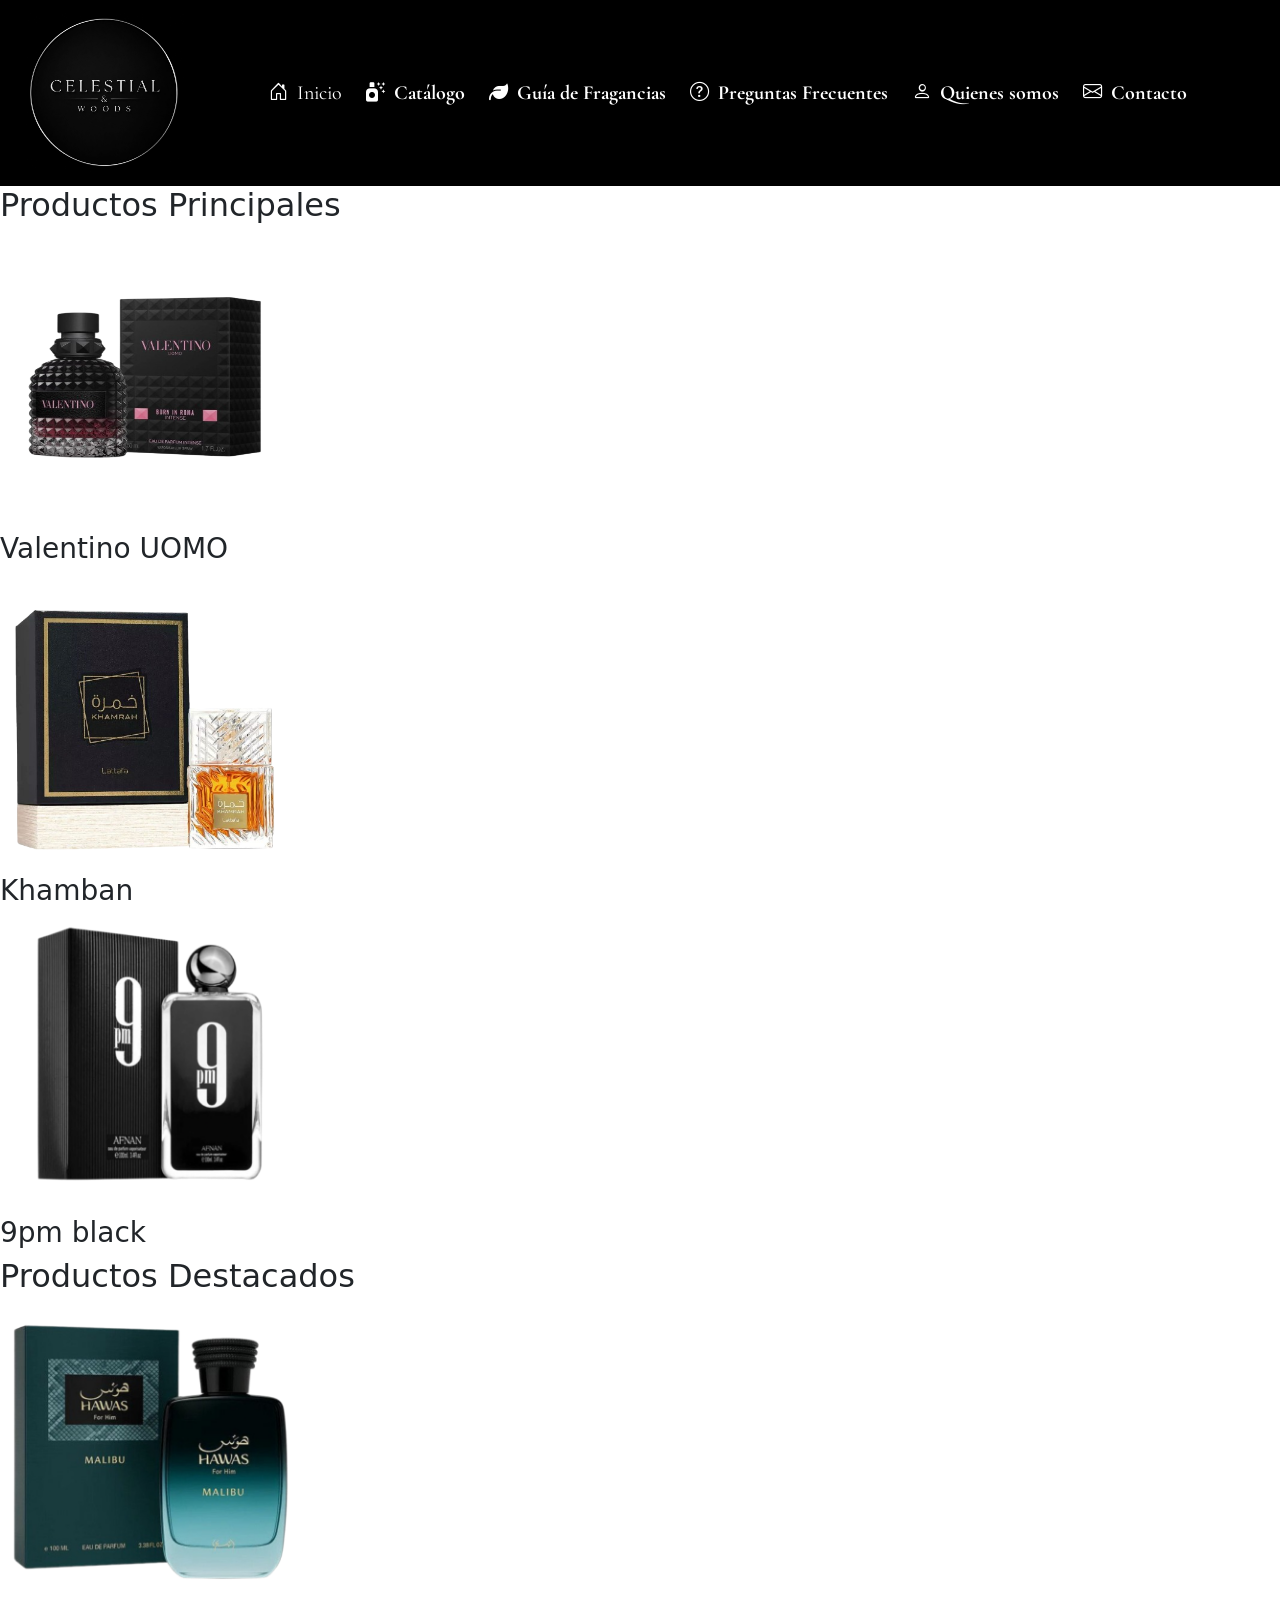
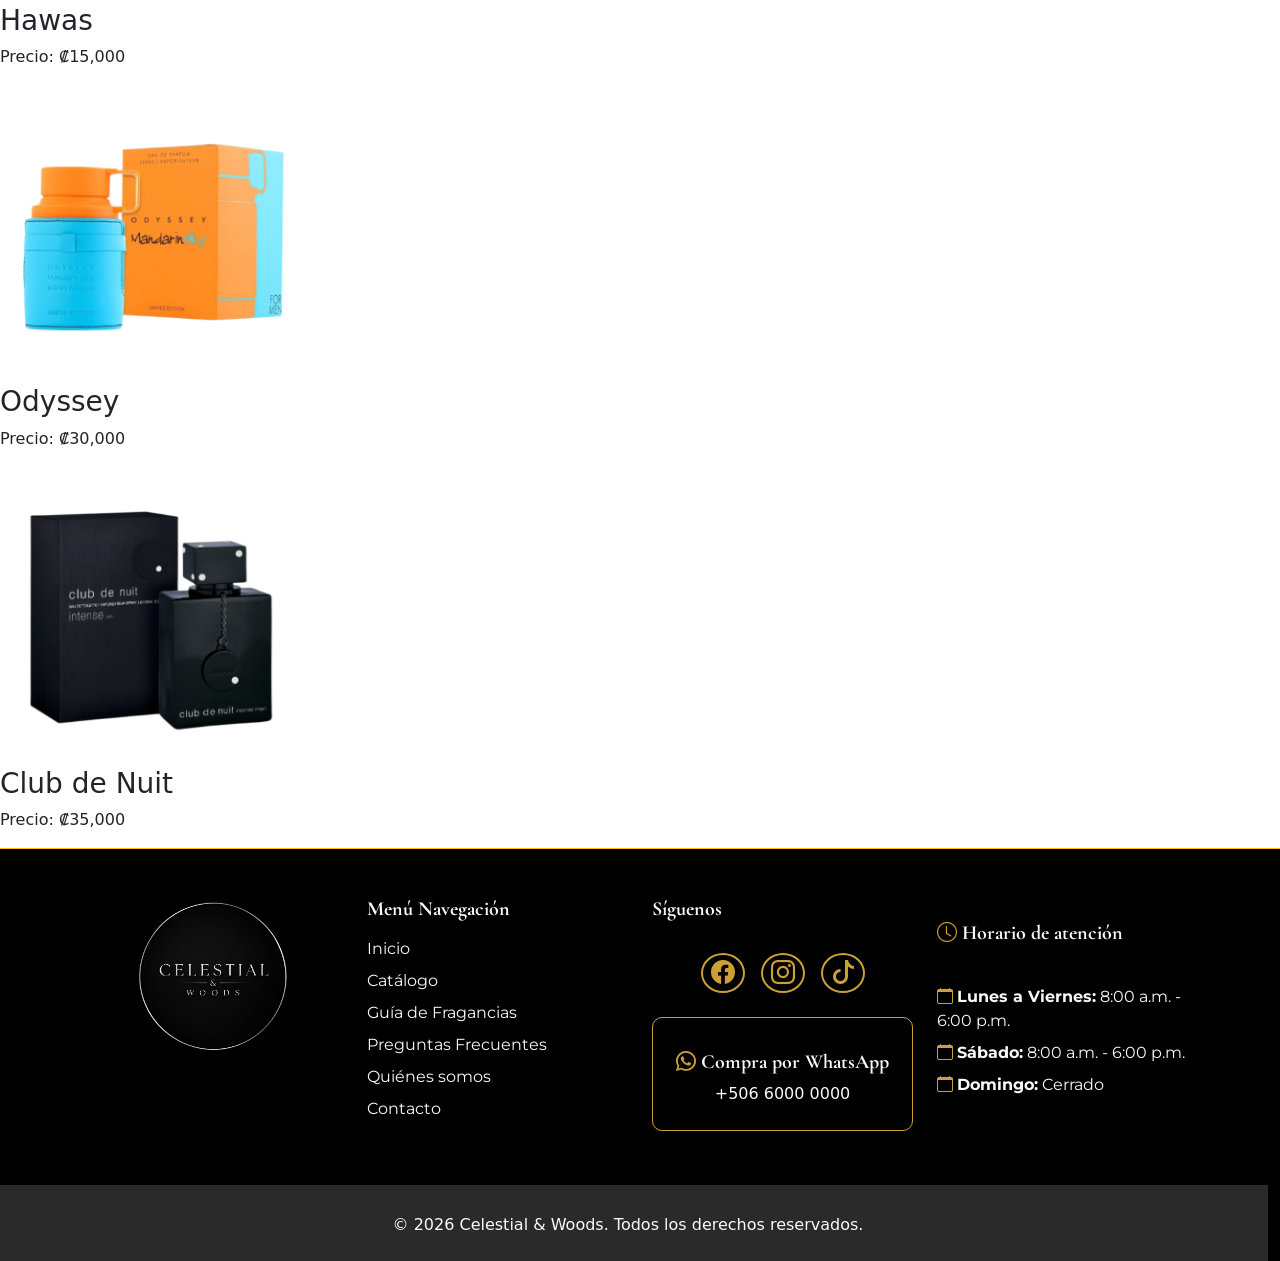
==== commit 8a42ef4a: "Agregar boostrap a la página Guía de Fragancias" ====
--- a/index.html
+++ b/index.html
@@ -17,18 +17,19 @@
     <!-- <link rel="stylesheet" href="Css/Index.css" /> -->
 
     <title>Inicio | Celestial & Woods</title>
+
+    <!--Para usar bootstrap-->
+    <link href="https://cdn.jsdelivr.net/npm/bootstrap@5.3.8/dist/css/bootstrap.min.css" rel="stylesheet" integrity="sha384-sRIl4kxILFvY47J16cr9ZwB07vP4J8+LH7qKQnuqkuIAvNWLzeN8tE5YBujZqJLB" crossorigin="anonymous">
+
+    <!--Para conectar al archivo de styles-->
     <link href="Css/Styles.css" rel="stylesheet" />
-    <!--Se pone de último para que tenga prioridad-->
+
 
     <!--Para usar bootstrap (iconos)-->
     <link
       rel="stylesheet"
       href="https://cdn.jsdelivr.net/npm/bootstrap-icons@1.13.1/font/bootstrap-icons.min.css"
     />
-
-    <!--Para usar bootstrap-->
-    <link href="https://cdn.jsdelivr.net/npm/bootstrap@5.3.8/dist/css/bootstrap.min.css" rel="stylesheet" integrity="sha384-sRIl4kxILFvY47J16cr9ZwB07vP4J8+LH7qKQnuqkuIAvNWLzeN8tE5YBujZqJLB" crossorigin="anonymous">
-  
 
     <!-- Font Awesome -->
     <link
@@ -63,12 +64,12 @@
                 <!--links-->
                 <div class="collapse navbar-collapse justify-content-center" id="menuPrincipal">
                     <ul class="navbar-nav align-items-lg-center gap-lg-2">
-                        <li class="nav-item"><a href="#" class="nav-link active fs-5"><i class="bi bi-house-door me-1 fw-bold"></i> Inicio</a></li>
+                        <li class="nav-item"><a href="#" class="nav-link active fs-5 text-nowrap"><i class="bi bi-house-door me-1 fw-bold"></i> Inicio</a></li>
                         <li class="nav-item"><a href="Paginas/Catalogo_Productos.html" class="nav-link fs-5 text-nowrap fw-bold"><i class="fa-solid fa-spray-can-sparkles me-1 "></i> Catálogo</a></li>
                         <li class="nav-item"><a href="Paginas/Guia_fragancias.html" class="nav-link fs-5 text-nowrap fw-bold"><i class="fa-solid fa-leaf me-1"></i> Guía de Fragancias</a></li>
                         <li class="nav-item"><a href="Paginas/Preguntas.html" class="nav-link fs-5 text-nowrap fw-bold"><i class="bi bi-question-circle me-1"></i> Preguntas Frecuentes</a></li>
                         <li class="nav-item"><a href="Paginas/Informacion.html" class="nav-link fs-5 text-nowrap fw-bold"><i class="bi bi-person me-1"></i> Quienes somos</a></li>
-                        <li class="nav-item"><a href="Paginas/Contacto.html" class="nav-link fs-5 text-nowra fw-bold"><i class="bi bi-envelope me-1"></i> Contacto</a></li>
+                        <li class="nav-item"><a href="Paginas/Contacto.html" class="nav-link fs-5 text-nowrap fw-bold"><i class="bi bi-envelope me-1"></i> Contacto</a></li>
                     </ul>
                 </div>
             </div>
@@ -161,7 +162,7 @@
     <!-------------------PIE DE LA PÁGINA---------------------->
     <!--------------------------------------------------------->
 
-    <footer class="bg-black text-light mt-5 pt-5">
+    <footer class="bg-black text-light  pt-5 border-top border-1 border-warning">
 
       <div class="container">
 
@@ -171,7 +172,7 @@
               <!-- Logo -->
               <div class="col-12 col-lg-3 text-center">
                   <img
-                      src="Multimedia/Img/Logo_Celestial_Woods.png"
+                      src="../Multimedia/Img/Logo_Celestial_Woods.png"
                       alt="Logo Celestial & Woods"
                       class="img-fluid"
                       style="max-width: 160px;"
@@ -195,35 +196,35 @@
                       </li>
 
                       <li class="mb-2">
-                          <a href="Paginas/Catalogo_Productos.html"
+                          <a href="../Paginas/Catalogo_Productos.html"
                             class="text-light text-decoration-none nav-link-footer">
                               Catálogo
                           </a>
                       </li>
 
                       <li class="mb-2">
-                          <a href="Paginas/Guia_fragancias.html"
+                          <a href="../Paginas/Guia_fragancias.html"
                             class="text-light text-decoration-none nav-link-footer">
                               Guía de Fragancias
                           </a>
                       </li>
 
                       <li class="mb-2">
-                          <a href="Paginas/Preguntas.html"
+                          <a href="../Paginas/Preguntas.html"
                             class="text-light text-decoration-none nav-link-footer">
                               Preguntas Frecuentes
                           </a>
                       </li>
 
                       <li class="mb-2">
-                          <a href="Paginas/Informacion.html"
+                          <a href="../Paginas/Informacion.html"
                             class="text-light text-decoration-none nav-link-footer">
                               Quiénes somos
                           </a>
                       </li>
 
                       <li>
-                          <a href="Paginas/Contacto.html"
+                          <a href="../Paginas/Contacto.html"
                             class="text-light text-decoration-none nav-link-footer">
                               Contacto
                           </a>
@@ -264,7 +265,7 @@
 
 
                   <!-- WhatsApp -->
-                  <section>
+                  <section class="footer-whatsapp text-center pb-4">
 
                       <h3 class="h5 fw-bold mt-2 pt-4">
                           <i class="bi bi-whatsapp "></i>
@@ -321,24 +322,23 @@
 
           </div>
 
-
-          <!-- Copyright -->
-          <div class="row">
-
-              <div class="col-12 text-center border-top mt-4 py-4">
-
-                  <p class="mb-0">
-                      &copy; 2026 Celestial & Woods.
-                      Todos los derechos reservados.
-                  </p>
-
-              </div>
-
-          </div>
-
-      </div>
-
-</footer>
+        </div>
+
+        <!-- Copyright -->
+        <div class="row copyright w-100 mt-5">
+
+            <div class="col-12 text-center mt-1 py-4">
+
+                <p class="mb-0">
+                    &copy; 2026 Celestial & Woods.
+                    Todos los derechos reservados.
+                </p>
+
+            </div>
+
+        </div> 
+
+    </footer>
 
     <script src="Java/main.js"></script>
     <!--Se pone al final porque ocupa primero haber leido todo el html-->
--- a/Css/Styles.css
+++ b/Css/Styles.css
@@ -9,13 +9,13 @@
 
   /*Configuración general de los íconos*/
   .bi-house-door, .fa-solid, .bi-question-circle, .bi-person, .bi-envelope {
-    color: #d4b483;
+    color: white;
     font-size: 1.2rem;
   }
 
   /*Contenedor (a) para manejar lo que está dentro el texto. Padre de los textos*/
   .nav-link {
-    color: #d4b483 !important;
+    color: white !important;
     transition: .3s;
     font-family: "Cormorant Garamond", sans-serif;
 
@@ -41,12 +41,16 @@
     font-family: "Montserrat",sans-serif;
   }
 
+  footer h3 {
+    font-family: "Cormorant Garamond",sans-serif;
+    
+  }
+
   
-
   .nav-link-footer:hover {
   /*Cuando se pasa el mouse por los link del nav*/
     background: none;
-    color: #f6deb0;
+    color: #f6deb0 !important;
   }
 
   .social-icon{
@@ -60,34 +64,29 @@
       transform: translateY(-4px);
   }
 
+  /*Para que los íconos se pongan de ese color*/
   footer .bi{
   
     color: #cba135;
 
   }
 
-   .footer-whatsapp {
-   
+  .footer-whatsapp {
     border: solid 1px #cba135;
     border-radius: 10px;
-    
   }
 
   .footer-whatsapp a:hover {
-    color: #cba135;
+    color: #cba135 !important;
   }
 
-  .legal-link:hover{
-    color: #cba135;
-  }
+  /* =========================================================
+  copyright
+========================================================= */
 
-.legal-link:hover .bi-chevron-right{
-    transform: translateX(5px);
-  }
-
-.bi-chevron-right{
-    transition: transform .3s ease;
-  }
+.copyright {
+  background-color: #2a2a2a;
+}
 
   
 /* ==========================================================================
@@ -114,11 +113,8 @@
 
   .nav-link:hover i{ /*cuando pasen el mouse por ahi tambien cambie de color los iconos*/
       color: black;
-    }
-
-  /*-------------------------------------------------------------------*/
-  /*-------------------------CONFIGURACIÓN FOOTER----------------------*/
-  /*-------------------------------------------------------------------*/
-
   }
 
+
+}
+
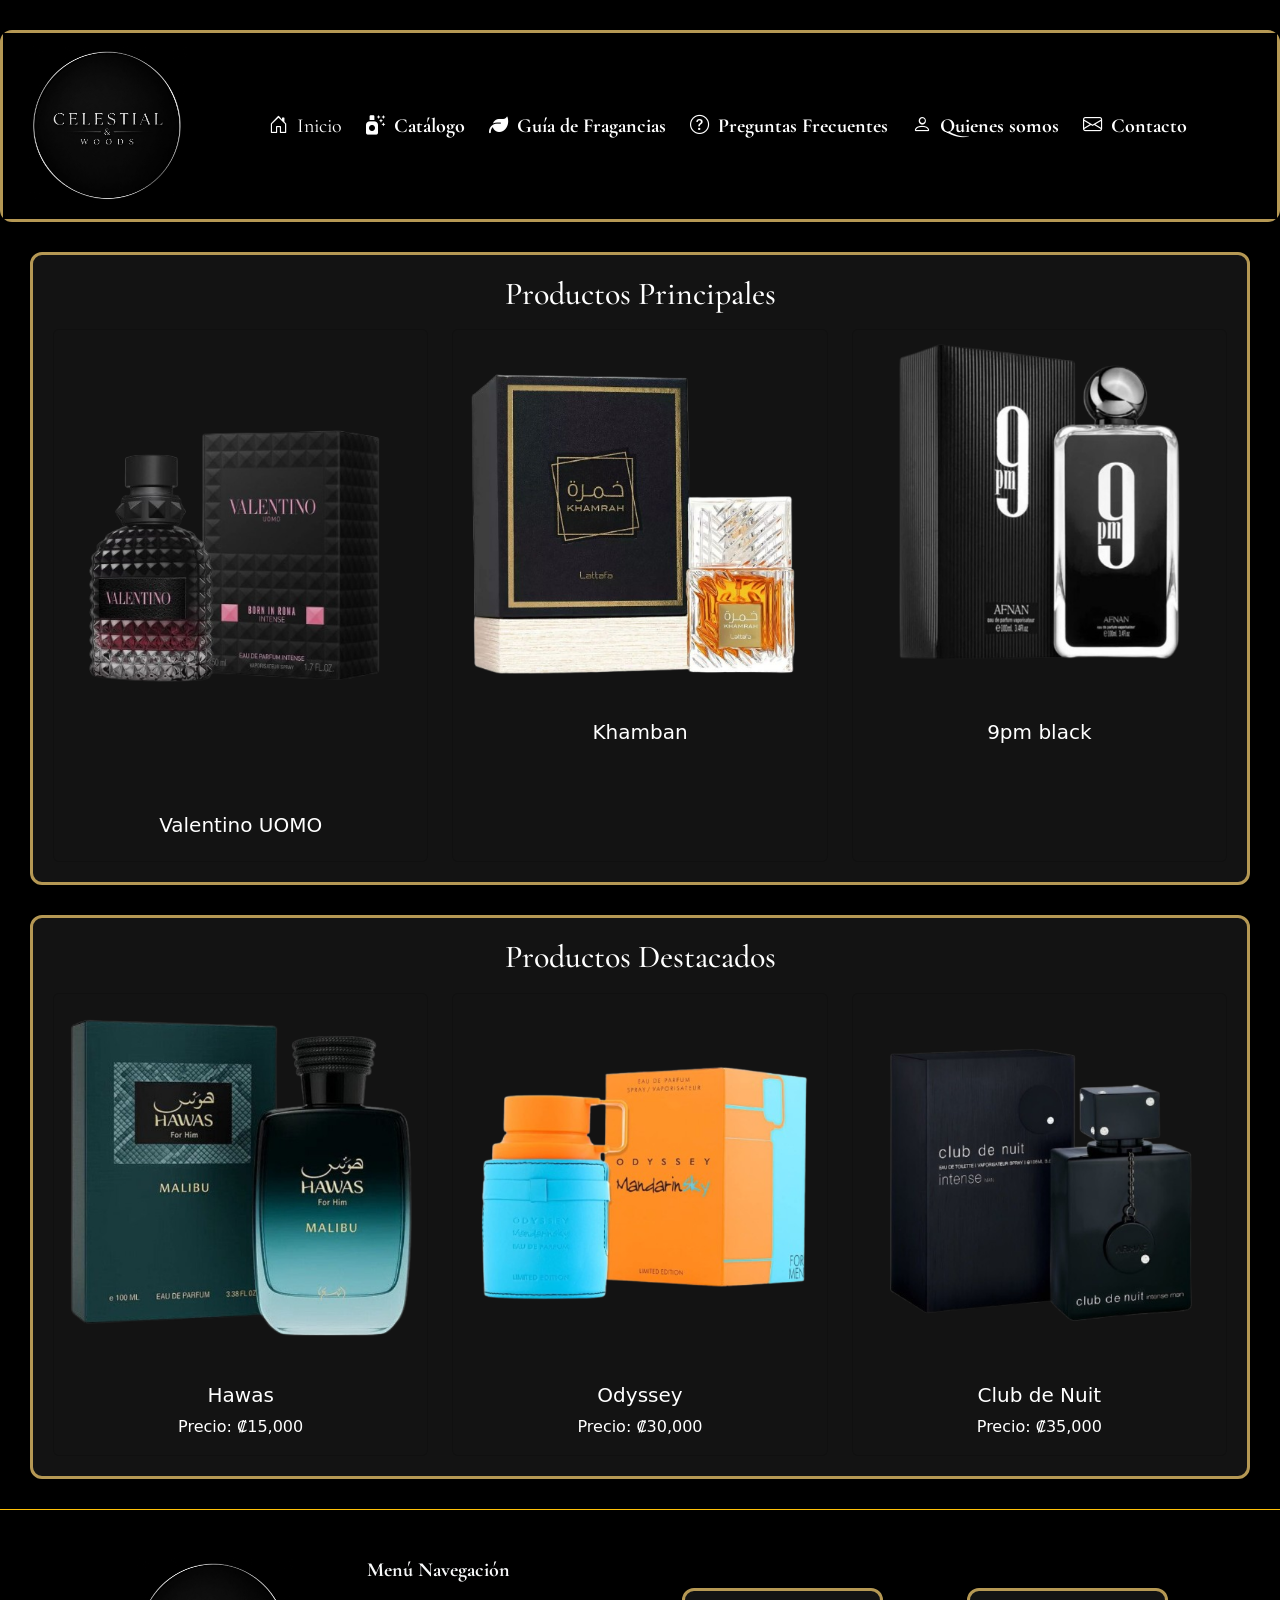
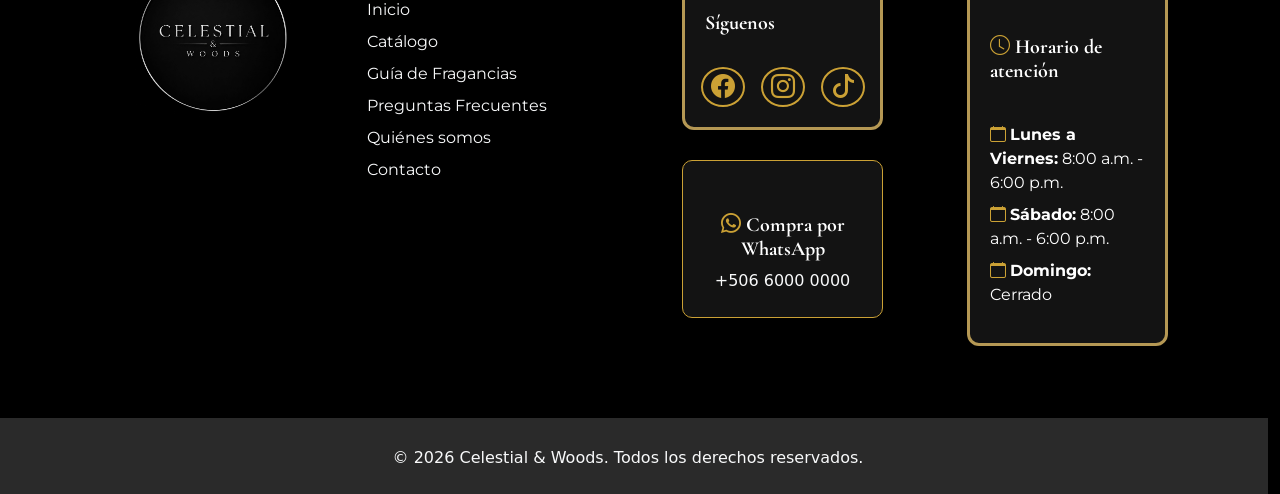
==== commit 9339aae4: "Agregar bootstrap a index, catalogo y contacto" ====
--- a/index.html
+++ b/index.html
@@ -1,347 +1,339 @@
 <!doctype html>
 <html lang="es">
-  <head>
-    <meta charset="UTF-8" />
-    <meta name="viewport" content="width=device-width, initial-scale=1.0" />
-    <meta name="author" content="Ana María Faerron, Michael Maroto, Julian Rodríguez"/>
-    <meta name="description" content="Descubre perfumes exclusivos para mujer, hombre y unisex. Encuentra la fragancia perfecta en Celestial & Woods."/>
-    <meta name="keywords" content="perfumes, fragancias, perfumes originales, perfumes para mujer, perfumes para hombre, tienda de perfumes"/>
-    <link rel="preconnect" href="https://fonts.googleapis.com" />
-    <link rel="preconnect" href="https://fonts.gstatic.com/" crossorigin />
-    
-    <!--link google fonts-->
-    <link
-      href="https://fonts.googleapis.com/css2?family=Cormorant+Garamond:ital,wght@0,300..700;1,300..700&family=Montserrat:ital,wght@0,100..900;1,100..900&display=swap"
-      rel="stylesheet"
-    />
-    <!-- <link rel="stylesheet" href="Css/Index.css" /> -->
-
-    <title>Inicio | Celestial & Woods</title>
-
-    <!--Para usar bootstrap-->
-    <link href="https://cdn.jsdelivr.net/npm/bootstrap@5.3.8/dist/css/bootstrap.min.css" rel="stylesheet" integrity="sha384-sRIl4kxILFvY47J16cr9ZwB07vP4J8+LH7qKQnuqkuIAvNWLzeN8tE5YBujZqJLB" crossorigin="anonymous">
-
-    <!--Para conectar al archivo de styles-->
-    <link href="Css/Styles.css" rel="stylesheet" />
-
-
-    <!--Para usar bootstrap (iconos)-->
-    <link
-      rel="stylesheet"
-      href="https://cdn.jsdelivr.net/npm/bootstrap-icons@1.13.1/font/bootstrap-icons.min.css"
-    />
-
-    <!-- Font Awesome -->
-    <link
-      rel="stylesheet"
-      href="https://cdnjs.cloudflare.com/ajax/libs/font-awesome/6.7.2/css/all.min.css"
-    />
-  </head>
-
-  <body>
-    <!--------------------------------------------------------->
-    <!------------------------MENU----------------------------->
-    <!--------------------------------------------------------->
-
-    <section id="barra-navegacion" class="container-fluid p-0">
-        
-      <nav class="navbar navbar-expand-lg navbar-dark bg-black">
-            
-          <div class="container-fluid px-4">
-
-              <!--Logo-->
-                <a class="navbar-brand fw-bold" href="#">
-                  <img src="Multimedia/Img/Logo_Celestial_Woods.png"
-                  alt="Logo Celestial & Woods" class="img-fluid"
-                    style="max-height: 10rem;"/>
-                </a>
-              
-                <!--Botón hamburguesa-->
-                <button class="navbar-toggler" type="button" data-bs-toggle="collapse" data-bs-target="#menuPrincipal">
-                    <span class="navbar-toggler-icon"></span>
-                </button>
-
-                <!--links-->
-                <div class="collapse navbar-collapse justify-content-center" id="menuPrincipal">
-                    <ul class="navbar-nav align-items-lg-center gap-lg-2">
-                        <li class="nav-item"><a href="#" class="nav-link active fs-5 text-nowrap"><i class="bi bi-house-door me-1 fw-bold"></i> Inicio</a></li>
-                        <li class="nav-item"><a href="Paginas/Catalogo_Productos.html" class="nav-link fs-5 text-nowrap fw-bold"><i class="fa-solid fa-spray-can-sparkles me-1 "></i> Catálogo</a></li>
-                        <li class="nav-item"><a href="Paginas/Guia_fragancias.html" class="nav-link fs-5 text-nowrap fw-bold"><i class="fa-solid fa-leaf me-1"></i> Guía de Fragancias</a></li>
-                        <li class="nav-item"><a href="Paginas/Preguntas.html" class="nav-link fs-5 text-nowrap fw-bold"><i class="bi bi-question-circle me-1"></i> Preguntas Frecuentes</a></li>
-                        <li class="nav-item"><a href="Paginas/Informacion.html" class="nav-link fs-5 text-nowrap fw-bold"><i class="bi bi-person me-1"></i> Quienes somos</a></li>
-                        <li class="nav-item"><a href="Paginas/Contacto.html" class="nav-link fs-5 text-nowrap fw-bold"><i class="bi bi-envelope me-1"></i> Contacto</a></li>
-                    </ul>
-                </div>
-            </div>
-        </nav>
+
+<head>
+  <meta charset="UTF-8" />
+  <meta name="viewport" content="width=device-width, initial-scale=1.0" />
+  <meta name="author" content="Ana María Faerron, Michael Maroto, Julian Rodríguez" />
+  <meta name="description"
+    content="Descubre perfumes exclusivos para mujer, hombre y unisex. Encuentra la fragancia perfecta en Celestial & Woods." />
+  <meta name="keywords"
+    content="perfumes, fragancias, perfumes originales, perfumes para mujer, perfumes para hombre, tienda de perfumes" />
+  <link rel="preconnect" href="https://fonts.googleapis.com" />
+  <link rel="preconnect" href="https://fonts.gstatic.com/" crossorigin />
+
+  <!--link google fonts-->
+  <link
+    href="https://fonts.googleapis.com/css2?family=Cormorant+Garamond:ital,wght@0,300..700;1,300..700&family=Montserrat:ital,wght@0,100..900;1,100..900&display=swap"
+    rel="stylesheet" />
+  <!-- <link rel="stylesheet" href="Css/Index.css" /> -->
+
+  <title>Inicio | Celestial & Woods</title>
+
+  <!--Para usar bootstrap-->
+  <link href="https://cdn.jsdelivr.net/npm/bootstrap@5.3.8/dist/css/bootstrap.min.css" rel="stylesheet"
+    integrity="sha384-sRIl4kxILFvY47J16cr9ZwB07vP4J8+LH7qKQnuqkuIAvNWLzeN8tE5YBujZqJLB" crossorigin="anonymous">
+
+  <!--Para conectar al archivo de styles-->
+  <link href="Css/Styles.css" rel="stylesheet" />
+
+
+  <!--Para usar bootstrap (iconos)-->
+  <link rel="stylesheet" href="https://cdn.jsdelivr.net/npm/bootstrap-icons@1.13.1/font/bootstrap-icons.min.css" />
+
+  <link rel="stylesheet" href="Css/Index.css" />
+
+  <!-- Font Awesome -->
+  <link rel="stylesheet" href="https://cdnjs.cloudflare.com/ajax/libs/font-awesome/6.7.2/css/all.min.css" />
+</head>
+
+<body class="bg-black">
+  <!--------------------------------------------------------->
+  <!------------------------MENU----------------------------->
+  <!--------------------------------------------------------->
+
+  <section id="barra-navegacion" class="container-fluid p-0">
+
+    <nav class="navbar navbar-expand-lg navbar-dark bg-black">
+
+      <div class="container-fluid px-4">
+
+        <!--Logo-->
+        <a class="navbar-brand fw-bold" href="#">
+          <img src="Multimedia/Img/Logo_Celestial_Woods.png" alt="Logo Celestial & Woods" class="img-fluid"
+            style="max-height: 10rem;" />
+        </a>
+
+        <!--Botón hamburguesa-->
+        <button class="navbar-toggler" type="button" data-bs-toggle="collapse" data-bs-target="#menuPrincipal">
+          <span class="navbar-toggler-icon"></span>
+        </button>
+
+        <!--links-->
+        <div class="collapse navbar-collapse justify-content-center" id="menuPrincipal">
+          <ul class="navbar-nav align-items-lg-center gap-lg-2">
+            <li class="nav-item"><a href="#" class="nav-link active fs-5 text-nowrap"><i
+                  class="bi bi-house-door me-1 fw-bold"></i> Inicio</a></li>
+            <li class="nav-item"><a href="Paginas/Catalogo_Productos.html" class="nav-link fs-5 text-nowrap fw-bold"><i
+                  class="fa-solid fa-spray-can-sparkles me-1 "></i> Catálogo</a></li>
+            <li class="nav-item"><a href="Paginas/Guia_fragancias.html" class="nav-link fs-5 text-nowrap fw-bold"><i
+                  class="fa-solid fa-leaf me-1"></i> Guía de Fragancias</a></li>
+            <li class="nav-item"><a href="Paginas/Preguntas.html" class="nav-link fs-5 text-nowrap fw-bold"><i
+                  class="bi bi-question-circle me-1"></i> Preguntas Frecuentes</a></li>
+            <li class="nav-item"><a href="Paginas/Informacion.html" class="nav-link fs-5 text-nowrap fw-bold"><i
+                  class="bi bi-person me-1"></i> Quienes somos</a></li>
+            <li class="nav-item"><a href="Paginas/Contacto.html" class="nav-link fs-5 text-nowrap fw-bold"><i
+                  class="bi bi-envelope me-1"></i> Contacto</a></li>
+          </ul>
+        </div>
+      </div>
+    </nav>
+  </section>
+
+  <!-- Contenido principal (Main)-->
+  <main>
+    <section class="principal-products">
+      <!-- Sección de productos principales-->
+      <h2>Productos Principales</h2>
+
+      <div class="row row-cols-1 row-cols-md-3 g-4">
+        <!-- Tarjeta de producto-->
+        <div class="col">
+          <article class="card h-100 text-center">
+            <img src="Multimedia/Img/Valentino.png" class="card-img-top" alt="Valentino" />
+            <div class="card-body">
+              <h3 class="card-title h5">Valentino UOMO</h3>
+            </div>
+          </article>
+        </div>
+
+        <div class="col">
+          <article class="card h-100 text-center">
+            <img src="Multimedia/Img/Khamrah.png" class="card-img-top" alt="Khamban" />
+            <div class="card-body">
+              <h3 class="card-title h5">Khamban</h3>
+            </div>
+          </article>
+        </div>
+
+        <div class="col">
+          <article class="card h-100 text-center">
+            <img src="Multimedia/Img/9pm black.png" class="card-img-top" alt="9pm black" />
+            <div class="card-body">
+              <h3 class="card-title h5">9pm black</h3>
+            </div>
+          </article>
+        </div>
+      </div>
     </section>
 
-    <!-- Contenido principal (Main)-->
-    <main>
-      <section class="principal-products">
-        <!-- Sección de productos principales-->
-        <h2>Productos Principales</h2>
-
-        <div class="product-container">
-          <!-- Tarjeta de producto-->
-          <article class="product-item">
-            <img
-              src="Multimedia/Img/Valentino.png"
-              alt="Valentino"
-              width="300"
-              height="300"
-            />
-            <h3>Valentino UOMO</h3>
-          </article>
-
-          <article class="product-item">
-            <img
-              src="Multimedia/Img/Khamrah.png"
-              alt="Khamban"
-              width="300"
-              height="300"
-            />
-            <h3>Khamban</h3>
-          </article>
-
-          <article class="product-item">
-            <img
-              src="Multimedia/Img/9pm black.png"
-              alt="9pm black"
-              width="300"
-              height="300"
-            />
-            <h3>9pm black</h3>
-          </article>
-        </div>
-      </section>
-
-      <section class="Featured Products">
-        <!-- Sección de productos destacados-->
-        <h2>Productos Destacados</h2>
-
-        <div class="product-container">
-          <!-- Tarjeta de productos con precio-->
-          <article class="product-item">
-            <img
-              src="Multimedia/Img/Hawas.png"
-              alt="Hawas"
-              width="300"
-              height="300"
-            />
-            <h3>Hawas</h3>
-            <p>Precio: ₡15,000</p>
-          </article>
-
-          <article class="product-item">
-            <img
-              src="Multimedia/Img/Odyssey.png"
-              alt="Odyssey"
-              width="300"
-              height="300"
-            />
-            <h3>Odyssey</h3>
-            <p>Precio: ₡30,000</p>
-          </article>
-
-          <article class="product-item">
-            <img
-              src="Multimedia/Img/Club de nuit.png"
-              alt="Club de Nuit"
-              width="300"
-              height="300"
-            />
-            <h3>Club de Nuit</h3>
-            <p>Precio: ₡35,000</p>
-          </article>
-        </div>
-      </section>
-    </main>
-
-    <!--------------------------------------------------------->
-    <!-------------------PIE DE LA PÁGINA---------------------->
-    <!--------------------------------------------------------->
-
-    <footer class="bg-black text-light  pt-5 border-top border-1 border-warning">
-
-      <div class="container">
-
-          <!-- Contenido principal -->
-          <div class="row g-4">
-
-              <!-- Logo -->
-              <div class="col-12 col-lg-3 text-center">
-                  <img
-                      src="../Multimedia/Img/Logo_Celestial_Woods.png"
-                      alt="Logo Celestial & Woods"
-                      class="img-fluid"
-                      style="max-width: 160px;"
-                  >
-              </div>
-
-
-              <!-- Menú de navegación -->
-              <div class="col-12 col-md-6 col-lg-3 text-center text-lg-start">
-
-                  <h3 class="h5 fw-bold mb-3">
-                      Menú Navegación
-                  </h3>
-
-                  <ul class="list-unstyled">
-
-                      <li class="mb-2">
-                          <a href="#" class="text-light text-decoration-none nav-link-footer">
-                              Inicio
-                          </a>
-                      </li>
-
-                      <li class="mb-2">
-                          <a href="../Paginas/Catalogo_Productos.html"
-                            class="text-light text-decoration-none nav-link-footer">
-                              Catálogo
-                          </a>
-                      </li>
-
-                      <li class="mb-2">
-                          <a href="../Paginas/Guia_fragancias.html"
-                            class="text-light text-decoration-none nav-link-footer">
-                              Guía de Fragancias
-                          </a>
-                      </li>
-
-                      <li class="mb-2">
-                          <a href="../Paginas/Preguntas.html"
-                            class="text-light text-decoration-none nav-link-footer">
-                              Preguntas Frecuentes
-                          </a>
-                      </li>
-
-                      <li class="mb-2">
-                          <a href="../Paginas/Informacion.html"
-                            class="text-light text-decoration-none nav-link-footer">
-                              Quiénes somos
-                          </a>
-                      </li>
-
-                      <li>
-                          <a href="../Paginas/Contacto.html"
-                            class="text-light text-decoration-none nav-link-footer">
-                              Contacto
-                          </a>
-                      </li>
-
-                  </ul>
-
-              </div>
-
-
-              <!-- Redes sociales + WhatsApp -->
-              <div class="col-12 col-md-6 col-lg-3 text-center text-lg-start">
-
-                  <!-- Síguenos -->
-                  <section class="mb-4">
-
-                      <h3 class="h5 fw-bold pb-4">
-                          Síguenos
-                      </h3>
-
-                      <div class="d-flex gap-3 justify-content-center">
-
-                          <a href="#" class="text-light fs-4 social-icon">
-                              <i class="bi bi-facebook m-2"></i>
-                          </a>
-
-                          <a href="#" class="text-light fs-4 social-icon">
-                              <i class="bi bi-instagram m-2"></i>
-                          </a>
-
-                          <a href="#" class="text-light fs-4 social-icon">
-                              <i class="bi bi-tiktok m-2"></i>
-                          </a>
-
-                      </div>
-
-                  </section>
-
-
-                  <!-- WhatsApp -->
-                  <section class="footer-whatsapp text-center pb-4">
-
-                      <h3 class="h5 fw-bold mt-2 pt-4">
-                          <i class="bi bi-whatsapp "></i>
-                          Compra por WhatsApp
-                      </h3>
-
-                      <a href="#" class="text-light text-decoration-none">
-                          +506 6000 0000
-                      </a>
-
-                  </section>
-
-              </div>
-
-
-              <!-- Horarios + información legal -->
-              <div class="col-12 col-md-6 col-lg-3 text-center text-lg-start">
-
-                  <!-- Horarios -->
-                  <section class="mb-4">
-
-                      <h3 class="h5 fw-bold mb-3 pt-4 pb-4">
-                          <i class="bi bi-clock"></i>
-                          Horario de atención
-                      </h3>
-
-                      <ul class="list-unstyled">
-
-                          <li class="mb-2">
-                              <i class="bi bi-calendar"></i>
-                              <strong>Lunes a Viernes:</strong>
-                              8:00 a.m. - 6:00 p.m.
-                          </li>
-
-                          <li class="mb-2">
-                              <i class="bi bi-calendar"></i>
-                              <strong>Sábado:</strong>
-                              8:00 a.m. - 6:00 p.m.
-                          </li>
-
-                          <li>
-                              <i class="bi bi-calendar"></i>
-                              <strong>Domingo:</strong>
-                              Cerrado
-                          </li>
-
-                      </ul>
-
-                  </section>
-
-
-                  
-              </div>
-
-          </div>
-
-        </div>
-
-        <!-- Copyright -->
-        <div class="row copyright w-100 mt-5">
-
-            <div class="col-12 text-center mt-1 py-4">
-
-                <p class="mb-0">
-                    &copy; 2026 Celestial & Woods.
-                    Todos los derechos reservados.
-                </p>
-
-            </div>
-
-        </div> 
-
-    </footer>
-
-    <script src="Java/main.js"></script>
-    <!--Se pone al final porque ocupa primero haber leido todo el html-->
-    <script src="https://cdn.jsdelivr.net/npm/bootstrap@5.3.8/dist/js/bootstrap.bundle.min.js" integrity="sha384-FKyoEForCGlyvwx9Hj09JcYn3nv7wiPVlz7YYwJrWVcXK/BmnVDxM+D2scQbITxI" crossorigin="anonymous"></script>
-  </body>
-</html>
+    <section class="Featured Products">
+      <!-- Sección de productos destacados-->
+      <h2>Productos Destacados</h2>
+
+      <div class="row row-cols-1 row-cols-md-3 g-4">
+        <!-- Tarjeta de productos con precio-->
+        <div class="col">
+          <article class="card h-100 text-center">
+            <img src="Multimedia/Img/Hawas.png" class="card-img-top" alt="Hawas" />
+            <div class="card-body">
+              <h3 class="card-title h5">Hawas</h3>
+              <p class="card-text">Precio: ₡15,000</p>
+            </div>
+          </article>
+        </div>
+
+        <div class="col">
+          <article class="card h-100 text-center">
+            <img src="Multimedia/Img/Odyssey.png" class="card-img-top" alt="Odyssey" />
+            <div class="card-body">
+              <h3 class="card-title h5">Odyssey</h3>
+              <p class="card-text">Precio: ₡30,000</p>
+            </div>
+          </article>
+        </div>
+
+        <div class="col">
+          <article class="card h-100 text-center">
+            <img src="Multimedia/Img/Club de nuit.png" class="card-img-top" alt="Club de Nuit" />
+            <div class="card-body">
+              <h3 class="card-title h5">Club de Nuit</h3>
+              <p class="card-text">Precio: ₡35,000</p>
+            </div>
+          </article>
+        </div>
+      </div>
+    </section>
+  </main>
+
+  <!--------------------------------------------------------->
+  <!-------------------PIE DE LA PÁGINA---------------------->
+  <!--------------------------------------------------------->
+
+  <footer class="bg-black text-light  pt-5 border-top border-1 border-warning">
+
+    <div class="container">
+
+      <!-- Contenido principal -->
+      <div class="row g-4">
+
+        <!-- Logo -->
+        <div class="col-12 col-lg-3 text-center">
+          <img src="../Multimedia/Img/Logo_Celestial_Woods.png" alt="Logo Celestial & Woods" class="img-fluid"
+            style="max-width: 160px;">
+        </div>
+
+
+        <!-- Menú de navegación -->
+        <div class="col-12 col-md-6 col-lg-3 text-center text-lg-start">
+
+          <h3 class="h5 fw-bold mb-3">
+            Menú Navegación
+          </h3>
+
+          <ul class="list-unstyled">
+
+            <li class="mb-2">
+              <a href="#" class="text-light text-decoration-none nav-link-footer">
+                Inicio
+              </a>
+            </li>
+
+            <li class="mb-2">
+              <a href="../Paginas/Catalogo_Productos.html" class="text-light text-decoration-none nav-link-footer">
+                Catálogo
+              </a>
+            </li>
+
+            <li class="mb-2">
+              <a href="../Paginas/Guia_fragancias.html" class="text-light text-decoration-none nav-link-footer">
+                Guía de Fragancias
+              </a>
+            </li>
+
+            <li class="mb-2">
+              <a href="../Paginas/Preguntas.html" class="text-light text-decoration-none nav-link-footer">
+                Preguntas Frecuentes
+              </a>
+            </li>
+
+            <li class="mb-2">
+              <a href="../Paginas/Informacion.html" class="text-light text-decoration-none nav-link-footer">
+                Quiénes somos
+              </a>
+            </li>
+
+            <li>
+              <a href="../Paginas/Contacto.html" class="text-light text-decoration-none nav-link-footer">
+                Contacto
+              </a>
+            </li>
+
+          </ul>
+
+        </div>
+
+
+        <!-- Redes sociales + WhatsApp -->
+        <div class="col-12 col-md-6 col-lg-3 text-center text-lg-start">
+
+          <!-- Síguenos -->
+          <section class="mb-4">
+
+            <h3 class="h5 fw-bold pb-4">
+              Síguenos
+            </h3>
+
+            <div class="d-flex gap-3 justify-content-center">
+
+              <a href="#" class="text-light fs-4 social-icon">
+                <i class="bi bi-facebook m-2"></i>
+              </a>
+
+              <a href="#" class="text-light fs-4 social-icon">
+                <i class="bi bi-instagram m-2"></i>
+              </a>
+
+              <a href="#" class="text-light fs-4 social-icon">
+                <i class="bi bi-tiktok m-2"></i>
+              </a>
+
+            </div>
+
+          </section>
+
+
+          <!-- WhatsApp -->
+          <section class="footer-whatsapp text-center pb-4">
+
+            <h3 class="h5 fw-bold mt-2 pt-4">
+              <i class="bi bi-whatsapp "></i>
+              Compra por WhatsApp
+            </h3>
+
+            <a href="#" class="text-light text-decoration-none">
+              +506 6000 0000
+            </a>
+
+          </section>
+
+        </div>
+
+
+        <!-- Horarios + información legal -->
+        <div class="col-12 col-md-6 col-lg-3 text-center text-lg-start">
+
+          <!-- Horarios -->
+          <section class="mb-4">
+
+            <h3 class="h5 fw-bold mb-3 pt-4 pb-4">
+              <i class="bi bi-clock"></i>
+              Horario de atención
+            </h3>
+
+            <ul class="list-unstyled">
+
+              <li class="mb-2">
+                <i class="bi bi-calendar"></i>
+                <strong>Lunes a Viernes:</strong>
+                8:00 a.m. - 6:00 p.m.
+              </li>
+
+              <li class="mb-2">
+                <i class="bi bi-calendar"></i>
+                <strong>Sábado:</strong>
+                8:00 a.m. - 6:00 p.m.
+              </li>
+
+              <li>
+                <i class="bi bi-calendar"></i>
+                <strong>Domingo:</strong>
+                Cerrado
+              </li>
+
+            </ul>
+
+          </section>
+
+
+
+        </div>
+
+      </div>
+
+    </div>
+
+    <!-- Copyright -->
+    <div class="row copyright w-100 mt-5">
+
+      <div class="col-12 text-center mt-1 py-4">
+
+        <p class="mb-0">
+          &copy; 2026 Celestial & Woods.
+          Todos los derechos reservados.
+        </p>
+
+      </div>
+
+    </div>
+
+  </footer>
+
+  <script src="Java/main.js"></script>
+  <!--Se pone al final porque ocupa primero haber leido todo el html-->
+  <script src="https://cdn.jsdelivr.net/npm/bootstrap@5.3.8/dist/js/bootstrap.bundle.min.js"
+    integrity="sha384-FKyoEForCGlyvwx9Hj09JcYn3nv7wiPVlz7YYwJrWVcXK/BmnVDxM+D2scQbITxI"
+    crossorigin="anonymous"></script>
+</body>
+
+</html>
--- a/Css/Index.css
+++ b/Css/Index.css
@@ -15,6 +15,15 @@
   margin-bottom: 1rem;
   font-family: "Cormorant Garamond", serif;
   font-size: clamp(1.5rem, 3vw, 2rem);
+}
+
+.card {
+  background-color: #131313;
+}
+
+.card-title,
+.card-text {
+  color: white;
 }
 
 /* Cuadrícula contenedora de productos */
--- a/Css/Index.css
+++ b/Css/Index.css
@@ -15,6 +15,15 @@
   margin-bottom: 1rem;
   font-family: "Cormorant Garamond", serif;
   font-size: clamp(1.5rem, 3vw, 2rem);
+}
+
+.card {
+  background-color: #131313;
+}
+
+.card-title,
+.card-text {
+  color: white;
 }
 
 /* Cuadrícula contenedora de productos */
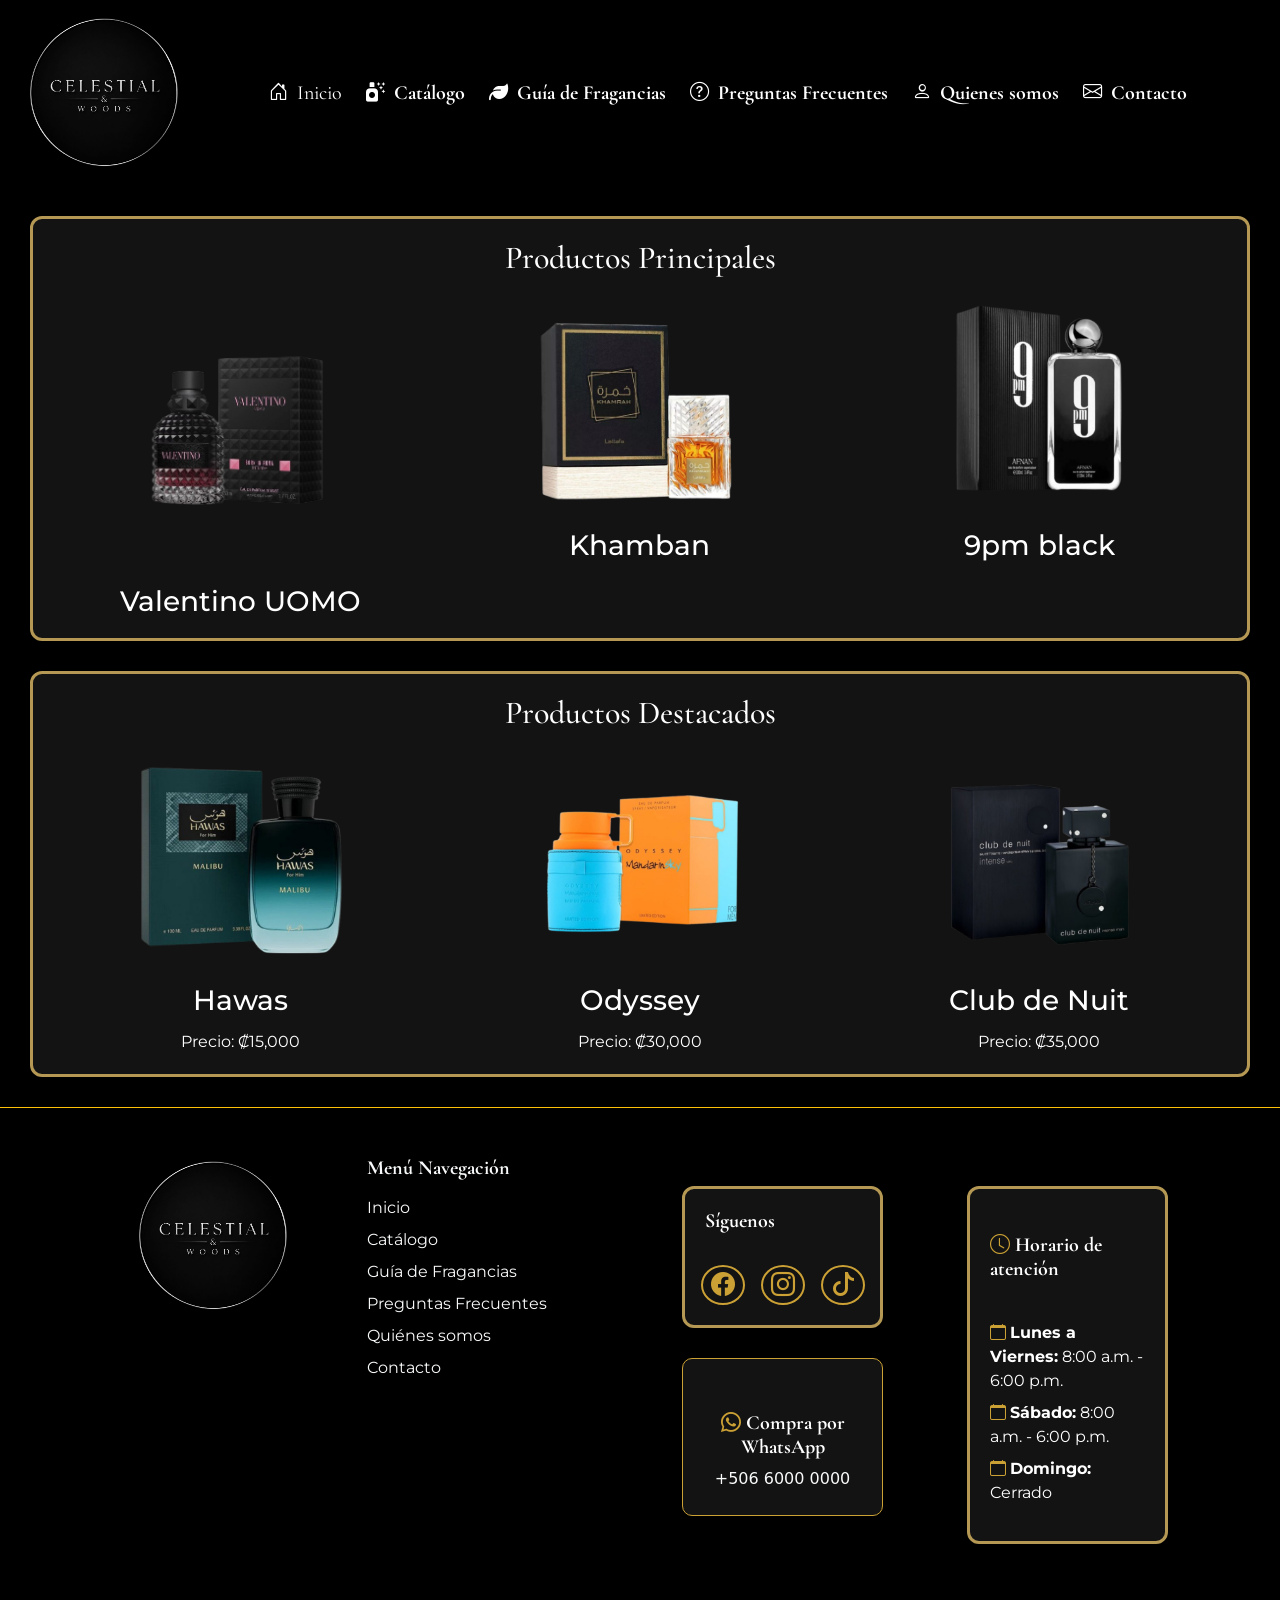
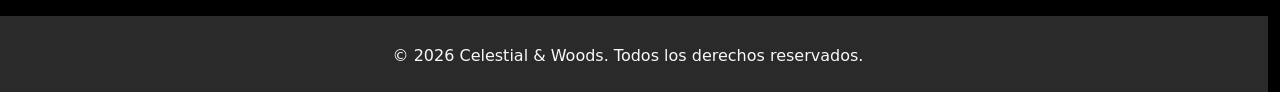
==== commit 3659a8c1: "Fix attempt 2" ====
--- a/index.html
+++ b/index.html
@@ -1,339 +1,383 @@
 <!doctype html>
 <html lang="es">
-
-<head>
-  <meta charset="UTF-8" />
-  <meta name="viewport" content="width=device-width, initial-scale=1.0" />
-  <meta name="author" content="Ana María Faerron, Michael Maroto, Julian Rodríguez" />
-  <meta name="description"
-    content="Descubre perfumes exclusivos para mujer, hombre y unisex. Encuentra la fragancia perfecta en Celestial & Woods." />
-  <meta name="keywords"
-    content="perfumes, fragancias, perfumes originales, perfumes para mujer, perfumes para hombre, tienda de perfumes" />
-  <link rel="preconnect" href="https://fonts.googleapis.com" />
-  <link rel="preconnect" href="https://fonts.gstatic.com/" crossorigin />
-
-  <!--link google fonts-->
-  <link
-    href="https://fonts.googleapis.com/css2?family=Cormorant+Garamond:ital,wght@0,300..700;1,300..700&family=Montserrat:ital,wght@0,100..900;1,100..900&display=swap"
-    rel="stylesheet" />
-  <!-- <link rel="stylesheet" href="Css/Index.css" /> -->
-
-  <title>Inicio | Celestial & Woods</title>
-
-  <!--Para usar bootstrap-->
-  <link href="https://cdn.jsdelivr.net/npm/bootstrap@5.3.8/dist/css/bootstrap.min.css" rel="stylesheet"
-    integrity="sha384-sRIl4kxILFvY47J16cr9ZwB07vP4J8+LH7qKQnuqkuIAvNWLzeN8tE5YBujZqJLB" crossorigin="anonymous">
-
-  <!--Para conectar al archivo de styles-->
-  <link href="Css/Styles.css" rel="stylesheet" />
-
-
-  <!--Para usar bootstrap (iconos)-->
-  <link rel="stylesheet" href="https://cdn.jsdelivr.net/npm/bootstrap-icons@1.13.1/font/bootstrap-icons.min.css" />
-
-  <link rel="stylesheet" href="Css/Index.css" />
-
-  <!-- Font Awesome -->
-  <link rel="stylesheet" href="https://cdnjs.cloudflare.com/ajax/libs/font-awesome/6.7.2/css/all.min.css" />
-</head>
-
-<body class="bg-black">
-  <!--------------------------------------------------------->
-  <!------------------------MENU----------------------------->
-  <!--------------------------------------------------------->
-
-  <section id="barra-navegacion" class="container-fluid p-0">
-
-    <nav class="navbar navbar-expand-lg navbar-dark bg-black">
-
-      <div class="container-fluid px-4">
-
-        <!--Logo-->
-        <a class="navbar-brand fw-bold" href="#">
-          <img src="Multimedia/Img/Logo_Celestial_Woods.png" alt="Logo Celestial & Woods" class="img-fluid"
-            style="max-height: 10rem;" />
-        </a>
-
-        <!--Botón hamburguesa-->
-        <button class="navbar-toggler" type="button" data-bs-toggle="collapse" data-bs-target="#menuPrincipal">
-          <span class="navbar-toggler-icon"></span>
-        </button>
-
-        <!--links-->
-        <div class="collapse navbar-collapse justify-content-center" id="menuPrincipal">
-          <ul class="navbar-nav align-items-lg-center gap-lg-2">
-            <li class="nav-item"><a href="#" class="nav-link active fs-5 text-nowrap"><i
-                  class="bi bi-house-door me-1 fw-bold"></i> Inicio</a></li>
-            <li class="nav-item"><a href="Paginas/Catalogo_Productos.html" class="nav-link fs-5 text-nowrap fw-bold"><i
-                  class="fa-solid fa-spray-can-sparkles me-1 "></i> Catálogo</a></li>
-            <li class="nav-item"><a href="Paginas/Guia_fragancias.html" class="nav-link fs-5 text-nowrap fw-bold"><i
-                  class="fa-solid fa-leaf me-1"></i> Guía de Fragancias</a></li>
-            <li class="nav-item"><a href="Paginas/Preguntas.html" class="nav-link fs-5 text-nowrap fw-bold"><i
-                  class="bi bi-question-circle me-1"></i> Preguntas Frecuentes</a></li>
-            <li class="nav-item"><a href="Paginas/Informacion.html" class="nav-link fs-5 text-nowrap fw-bold"><i
-                  class="bi bi-person me-1"></i> Quienes somos</a></li>
-            <li class="nav-item"><a href="Paginas/Contacto.html" class="nav-link fs-5 text-nowrap fw-bold"><i
-                  class="bi bi-envelope me-1"></i> Contacto</a></li>
-          </ul>
+  <head>
+    <meta charset="UTF-8" />
+    <meta name="viewport" content="width=device-width, initial-scale=1.0" />
+    <meta
+      name="author"
+      content="Ana María Faerron, Michael Maroto, Julian Rodríguez"
+    />
+    <meta
+      name="description"
+      content="Descubre perfumes exclusivos para mujer, hombre y unisex. Encuentra la fragancia perfecta en Celestial & Woods."
+    />
+    <meta
+      name="keywords"
+      content="perfumes, fragancias, perfumes originales, perfumes para mujer, perfumes para hombre, tienda de perfumes"
+    />
+    <link rel="preconnect" href="https://fonts.googleapis.com" />
+    <link rel="preconnect" href="https://fonts.gstatic.com/" crossorigin />
+
+    <!--link google fonts-->
+    <link
+      href="https://fonts.googleapis.com/css2?family=Cormorant+Garamond:ital,wght@0,300..700;1,300..700&family=Montserrat:ital,wght@0,100..900;1,100..900&display=swap"
+      rel="stylesheet"
+    />
+    <!-- <link rel="stylesheet" href="Css/Index.css" /> -->
+
+    <title>Inicio | Celestial & Woods</title>
+
+    <!--Para usar bootstrap-->
+    <link
+      href="https://cdn.jsdelivr.net/npm/bootstrap@5.3.8/dist/css/bootstrap.min.css"
+      rel="stylesheet"
+      integrity="sha384-sRIl4kxILFvY47J16cr9ZwB07vP4J8+LH7qKQnuqkuIAvNWLzeN8tE5YBujZqJLB"
+      crossorigin="anonymous"
+    />
+
+    <!--Para conectar al archivo de styles-->
+    <link rel="stylesheet" href="Css/Index.css" />
+    <link href="Css/Styles.css" rel="stylesheet" />
+
+    <!--Para usar bootstrap (iconos)-->
+    <link
+      rel="stylesheet"
+      href="https://cdn.jsdelivr.net/npm/bootstrap-icons@1.13.1/font/bootstrap-icons.min.css"
+    />
+
+    <!-- Font Awesome -->
+    <link
+      rel="stylesheet"
+      href="https://cdnjs.cloudflare.com/ajax/libs/font-awesome/6.7.2/css/all.min.css"
+    />
+  </head>
+
+  <body class="bg-black">
+    <!--------------------------------------------------------->
+    <!------------------------MENU----------------------------->
+    <!--------------------------------------------------------->
+
+    <header id="barra-navegacion" class="container-fluid p-0">
+      <nav class="navbar navbar-expand-lg navbar-dark bg-black">
+        <div class="container-fluid px-4">
+          <!--Logo-->
+          <a class="navbar-brand fw-bold" href="#">
+            <img
+              src="Multimedia/Img/Logo_Celestial_Woods.png"
+              alt="Logo Celestial & Woods"
+              class="img-fluid"
+              style="max-height: 10rem"
+            />
+          </a>
+
+          <!--Botón hamburguesa-->
+          <button
+            class="navbar-toggler"
+            type="button"
+            data-bs-toggle="collapse"
+            data-bs-target="#menuPrincipal"
+          >
+            <span class="navbar-toggler-icon"></span>
+          </button>
+
+          <!--links-->
+          <div
+            class="collapse navbar-collapse justify-content-center"
+            id="menuPrincipal"
+          >
+            <ul class="navbar-nav align-items-lg-center gap-lg-2">
+              <li class="nav-item">
+                <a href="#" class="nav-link active fs-5 text-nowrap"
+                  ><i class="bi bi-house-door me-1 fw-bold"></i> Inicio</a
+                >
+              </li>
+              <li class="nav-item">
+                <a
+                  href="Paginas/Catalogo_Productos.html"
+                  class="nav-link fs-5 text-nowrap fw-bold"
+                  ><i class="fa-solid fa-spray-can-sparkles me-1"></i>
+                  Catálogo</a
+                >
+              </li>
+              <li class="nav-item">
+                <a
+                  href="Paginas/Guia_fragancias.html"
+                  class="nav-link fs-5 text-nowrap fw-bold"
+                  ><i class="fa-solid fa-leaf me-1"></i> Guía de Fragancias</a
+                >
+              </li>
+              <li class="nav-item">
+                <a
+                  href="Paginas/Preguntas.html"
+                  class="nav-link fs-5 text-nowrap fw-bold"
+                  ><i class="bi bi-question-circle me-1"></i> Preguntas
+                  Frecuentes</a
+                >
+              </li>
+              <li class="nav-item">
+                <a
+                  href="Paginas/Informacion.html"
+                  class="nav-link fs-5 text-nowrap fw-bold"
+                  ><i class="bi bi-person me-1"></i> Quienes somos</a
+                >
+              </li>
+              <li class="nav-item">
+                <a
+                  href="Paginas/Contacto.html"
+                  class="nav-link fs-5 text-nowrap fw-bold"
+                  ><i class="bi bi-envelope me-1"></i> Contacto</a
+                >
+              </li>
+            </ul>
+          </div>
+        </div>
+      </nav>
+    </header>
+
+    <!-- Contenido principal (Main)-->
+    <main>
+      <section class="principal-products">
+        <!-- Sección de productos principales-->
+        <h2>Productos Principales</h2>
+
+        <div class="product-container">
+          <!-- Tarjeta de producto-->
+          <article class="product-item">
+            <img
+              src="Multimedia/Img/Valentino.png"
+              alt="Valentino"
+              width="300"
+              height="300"
+            />
+            <h3>Valentino UOMO</h3>
+          </article>
+
+          <article class="product-item">
+            <img
+              src="Multimedia/Img/Khamrah.png"
+              alt="Khamban"
+              width="300"
+              height="300"
+            />
+            <h3>Khamban</h3>
+          </article>
+
+          <article class="product-item">
+            <img
+              src="Multimedia/Img/9pm black.png"
+              alt="9pm black"
+              width="300"
+              height="300"
+            />
+            <h3>9pm black</h3>
+          </article>
+        </div>
+      </section>
+
+      <section class="Featured Products">
+        <!-- Sección de productos destacados-->
+        <h2>Productos Destacados</h2>
+
+        <div class="product-container">
+          <!-- Tarjeta de productos con precio-->
+          <article class="product-item">
+            <img
+              src="Multimedia/Img/Hawas.png"
+              alt="Hawas"
+              width="300"
+              height="300"
+            />
+            <h3>Hawas</h3>
+            <p>Precio: ₡15,000</p>
+          </article>
+
+          <article class="product-item">
+            <img
+              src="Multimedia/Img/Odyssey.png"
+              alt="Odyssey"
+              width="300"
+              height="300"
+            />
+            <h3>Odyssey</h3>
+            <p>Precio: ₡30,000</p>
+          </article>
+
+          <article class="product-item">
+            <img
+              src="Multimedia/Img/Club de nuit.png"
+              alt="Club de Nuit"
+              width="300"
+              height="300"
+            />
+            <h3>Club de Nuit</h3>
+            <p>Precio: ₡35,000</p>
+          </article>
+        </div>
+      </section>
+    </main>
+
+    <!--------------------------------------------------------->
+    <!-------------------PIE DE LA PÁGINA---------------------->
+    <!--------------------------------------------------------->
+
+    <footer class="bg-black text-light pt-5 border-top border-1 border-warning">
+      <div class="container">
+        <!-- Contenido principal -->
+        <div class="row g-4">
+          <!-- Logo -->
+          <div class="col-12 col-lg-3 text-center">
+            <img
+              src="../Multimedia/Img/Logo_Celestial_Woods.png"
+              alt="Logo Celestial & Woods"
+              class="img-fluid"
+              style="max-width: 160px"
+            />
+          </div>
+
+          <!-- Menú de navegación -->
+          <div class="col-12 col-md-6 col-lg-3 text-center text-lg-start">
+            <h3 class="h5 fw-bold mb-3">Menú Navegación</h3>
+
+            <ul class="list-unstyled">
+              <li class="mb-2">
+                <a
+                  href="#"
+                  class="text-light text-decoration-none nav-link-footer"
+                >
+                  Inicio
+                </a>
+              </li>
+
+              <li class="mb-2">
+                <a
+                  href="../Paginas/Catalogo_Productos.html"
+                  class="text-light text-decoration-none nav-link-footer"
+                >
+                  Catálogo
+                </a>
+              </li>
+
+              <li class="mb-2">
+                <a
+                  href="../Paginas/Guia_fragancias.html"
+                  class="text-light text-decoration-none nav-link-footer"
+                >
+                  Guía de Fragancias
+                </a>
+              </li>
+
+              <li class="mb-2">
+                <a
+                  href="../Paginas/Preguntas.html"
+                  class="text-light text-decoration-none nav-link-footer"
+                >
+                  Preguntas Frecuentes
+                </a>
+              </li>
+
+              <li class="mb-2">
+                <a
+                  href="../Paginas/Informacion.html"
+                  class="text-light text-decoration-none nav-link-footer"
+                >
+                  Quiénes somos
+                </a>
+              </li>
+
+              <li>
+                <a
+                  href="../Paginas/Contacto.html"
+                  class="text-light text-decoration-none nav-link-footer"
+                >
+                  Contacto
+                </a>
+              </li>
+            </ul>
+          </div>
+
+          <!-- Redes sociales + WhatsApp -->
+          <div class="col-12 col-md-6 col-lg-3 text-center text-lg-start">
+            <!-- Síguenos -->
+            <section class="mb-4">
+              <h3 class="h5 fw-bold pb-4">Síguenos</h3>
+
+              <div class="d-flex gap-3 justify-content-center">
+                <a href="#" class="text-light fs-4 social-icon">
+                  <i class="bi bi-facebook m-2"></i>
+                </a>
+
+                <a href="#" class="text-light fs-4 social-icon">
+                  <i class="bi bi-instagram m-2"></i>
+                </a>
+
+                <a href="#" class="text-light fs-4 social-icon">
+                  <i class="bi bi-tiktok m-2"></i>
+                </a>
+              </div>
+            </section>
+
+            <!-- WhatsApp -->
+            <section class="footer-whatsapp text-center pb-4">
+              <h3 class="h5 fw-bold mt-2 pt-4">
+                <i class="bi bi-whatsapp"></i>
+                Compra por WhatsApp
+              </h3>
+
+              <a href="#" class="text-light text-decoration-none">
+                +506 6000 0000
+              </a>
+            </section>
+          </div>
+
+          <!-- Horarios + información legal -->
+          <div class="col-12 col-md-6 col-lg-3 text-center text-lg-start">
+            <!-- Horarios -->
+            <section class="mb-4">
+              <h3 class="h5 fw-bold mb-3 pt-4 pb-4">
+                <i class="bi bi-clock"></i>
+                Horario de atención
+              </h3>
+
+              <ul class="list-unstyled">
+                <li class="mb-2">
+                  <i class="bi bi-calendar"></i>
+                  <strong>Lunes a Viernes:</strong>
+                  8:00 a.m. - 6:00 p.m.
+                </li>
+
+                <li class="mb-2">
+                  <i class="bi bi-calendar"></i>
+                  <strong>Sábado:</strong>
+                  8:00 a.m. - 6:00 p.m.
+                </li>
+
+                <li>
+                  <i class="bi bi-calendar"></i>
+                  <strong>Domingo:</strong>
+                  Cerrado
+                </li>
+              </ul>
+            </section>
+          </div>
         </div>
       </div>
-    </nav>
-  </section>
-
-  <!-- Contenido principal (Main)-->
-  <main>
-    <section class="principal-products">
-      <!-- Sección de productos principales-->
-      <h2>Productos Principales</h2>
-
-      <div class="row row-cols-1 row-cols-md-3 g-4">
-        <!-- Tarjeta de producto-->
-        <div class="col">
-          <article class="card h-100 text-center">
-            <img src="Multimedia/Img/Valentino.png" class="card-img-top" alt="Valentino" />
-            <div class="card-body">
-              <h3 class="card-title h5">Valentino UOMO</h3>
-            </div>
-          </article>
-        </div>
-
-        <div class="col">
-          <article class="card h-100 text-center">
-            <img src="Multimedia/Img/Khamrah.png" class="card-img-top" alt="Khamban" />
-            <div class="card-body">
-              <h3 class="card-title h5">Khamban</h3>
-            </div>
-          </article>
-        </div>
-
-        <div class="col">
-          <article class="card h-100 text-center">
-            <img src="Multimedia/Img/9pm black.png" class="card-img-top" alt="9pm black" />
-            <div class="card-body">
-              <h3 class="card-title h5">9pm black</h3>
-            </div>
-          </article>
+
+      <!-- Copyright -->
+      <div class="row copyright w-100 mt-5">
+        <div class="col-12 text-center mt-1 py-4">
+          <p class="mb-0">
+            &copy; 2026 Celestial & Woods. Todos los derechos reservados.
+          </p>
         </div>
       </div>
-    </section>
-
-    <section class="Featured Products">
-      <!-- Sección de productos destacados-->
-      <h2>Productos Destacados</h2>
-
-      <div class="row row-cols-1 row-cols-md-3 g-4">
-        <!-- Tarjeta de productos con precio-->
-        <div class="col">
-          <article class="card h-100 text-center">
-            <img src="Multimedia/Img/Hawas.png" class="card-img-top" alt="Hawas" />
-            <div class="card-body">
-              <h3 class="card-title h5">Hawas</h3>
-              <p class="card-text">Precio: ₡15,000</p>
-            </div>
-          </article>
-        </div>
-
-        <div class="col">
-          <article class="card h-100 text-center">
-            <img src="Multimedia/Img/Odyssey.png" class="card-img-top" alt="Odyssey" />
-            <div class="card-body">
-              <h3 class="card-title h5">Odyssey</h3>
-              <p class="card-text">Precio: ₡30,000</p>
-            </div>
-          </article>
-        </div>
-
-        <div class="col">
-          <article class="card h-100 text-center">
-            <img src="Multimedia/Img/Club de nuit.png" class="card-img-top" alt="Club de Nuit" />
-            <div class="card-body">
-              <h3 class="card-title h5">Club de Nuit</h3>
-              <p class="card-text">Precio: ₡35,000</p>
-            </div>
-          </article>
-        </div>
-      </div>
-    </section>
-  </main>
-
-  <!--------------------------------------------------------->
-  <!-------------------PIE DE LA PÁGINA---------------------->
-  <!--------------------------------------------------------->
-
-  <footer class="bg-black text-light  pt-5 border-top border-1 border-warning">
-
-    <div class="container">
-
-      <!-- Contenido principal -->
-      <div class="row g-4">
-
-        <!-- Logo -->
-        <div class="col-12 col-lg-3 text-center">
-          <img src="../Multimedia/Img/Logo_Celestial_Woods.png" alt="Logo Celestial & Woods" class="img-fluid"
-            style="max-width: 160px;">
-        </div>
-
-
-        <!-- Menú de navegación -->
-        <div class="col-12 col-md-6 col-lg-3 text-center text-lg-start">
-
-          <h3 class="h5 fw-bold mb-3">
-            Menú Navegación
-          </h3>
-
-          <ul class="list-unstyled">
-
-            <li class="mb-2">
-              <a href="#" class="text-light text-decoration-none nav-link-footer">
-                Inicio
-              </a>
-            </li>
-
-            <li class="mb-2">
-              <a href="../Paginas/Catalogo_Productos.html" class="text-light text-decoration-none nav-link-footer">
-                Catálogo
-              </a>
-            </li>
-
-            <li class="mb-2">
-              <a href="../Paginas/Guia_fragancias.html" class="text-light text-decoration-none nav-link-footer">
-                Guía de Fragancias
-              </a>
-            </li>
-
-            <li class="mb-2">
-              <a href="../Paginas/Preguntas.html" class="text-light text-decoration-none nav-link-footer">
-                Preguntas Frecuentes
-              </a>
-            </li>
-
-            <li class="mb-2">
-              <a href="../Paginas/Informacion.html" class="text-light text-decoration-none nav-link-footer">
-                Quiénes somos
-              </a>
-            </li>
-
-            <li>
-              <a href="../Paginas/Contacto.html" class="text-light text-decoration-none nav-link-footer">
-                Contacto
-              </a>
-            </li>
-
-          </ul>
-
-        </div>
-
-
-        <!-- Redes sociales + WhatsApp -->
-        <div class="col-12 col-md-6 col-lg-3 text-center text-lg-start">
-
-          <!-- Síguenos -->
-          <section class="mb-4">
-
-            <h3 class="h5 fw-bold pb-4">
-              Síguenos
-            </h3>
-
-            <div class="d-flex gap-3 justify-content-center">
-
-              <a href="#" class="text-light fs-4 social-icon">
-                <i class="bi bi-facebook m-2"></i>
-              </a>
-
-              <a href="#" class="text-light fs-4 social-icon">
-                <i class="bi bi-instagram m-2"></i>
-              </a>
-
-              <a href="#" class="text-light fs-4 social-icon">
-                <i class="bi bi-tiktok m-2"></i>
-              </a>
-
-            </div>
-
-          </section>
-
-
-          <!-- WhatsApp -->
-          <section class="footer-whatsapp text-center pb-4">
-
-            <h3 class="h5 fw-bold mt-2 pt-4">
-              <i class="bi bi-whatsapp "></i>
-              Compra por WhatsApp
-            </h3>
-
-            <a href="#" class="text-light text-decoration-none">
-              +506 6000 0000
-            </a>
-
-          </section>
-
-        </div>
-
-
-        <!-- Horarios + información legal -->
-        <div class="col-12 col-md-6 col-lg-3 text-center text-lg-start">
-
-          <!-- Horarios -->
-          <section class="mb-4">
-
-            <h3 class="h5 fw-bold mb-3 pt-4 pb-4">
-              <i class="bi bi-clock"></i>
-              Horario de atención
-            </h3>
-
-            <ul class="list-unstyled">
-
-              <li class="mb-2">
-                <i class="bi bi-calendar"></i>
-                <strong>Lunes a Viernes:</strong>
-                8:00 a.m. - 6:00 p.m.
-              </li>
-
-              <li class="mb-2">
-                <i class="bi bi-calendar"></i>
-                <strong>Sábado:</strong>
-                8:00 a.m. - 6:00 p.m.
-              </li>
-
-              <li>
-                <i class="bi bi-calendar"></i>
-                <strong>Domingo:</strong>
-                Cerrado
-              </li>
-
-            </ul>
-
-          </section>
-
-
-
-        </div>
-
-      </div>
-
-    </div>
-
-    <!-- Copyright -->
-    <div class="row copyright w-100 mt-5">
-
-      <div class="col-12 text-center mt-1 py-4">
-
-        <p class="mb-0">
-          &copy; 2026 Celestial & Woods.
-          Todos los derechos reservados.
-        </p>
-
-      </div>
-
-    </div>
-
-  </footer>
-
-  <script src="Java/main.js"></script>
-  <!--Se pone al final porque ocupa primero haber leido todo el html-->
-  <script src="https://cdn.jsdelivr.net/npm/bootstrap@5.3.8/dist/js/bootstrap.bundle.min.js"
-    integrity="sha384-FKyoEForCGlyvwx9Hj09JcYn3nv7wiPVlz7YYwJrWVcXK/BmnVDxM+D2scQbITxI"
-    crossorigin="anonymous"></script>
-</body>
-
-</html>+    </footer>
+
+    <script src="Java/main.js"></script>
+    <!--Se pone al final porque ocupa primero haber leido todo el html-->
+    <script
+      src="https://cdn.jsdelivr.net/npm/bootstrap@5.3.8/dist/js/bootstrap.bundle.min.js"
+      integrity="sha384-FKyoEForCGlyvwx9Hj09JcYn3nv7wiPVlz7YYwJrWVcXK/BmnVDxM+D2scQbITxI"
+      crossorigin="anonymous"
+    ></script>
+  </body>
+</html>
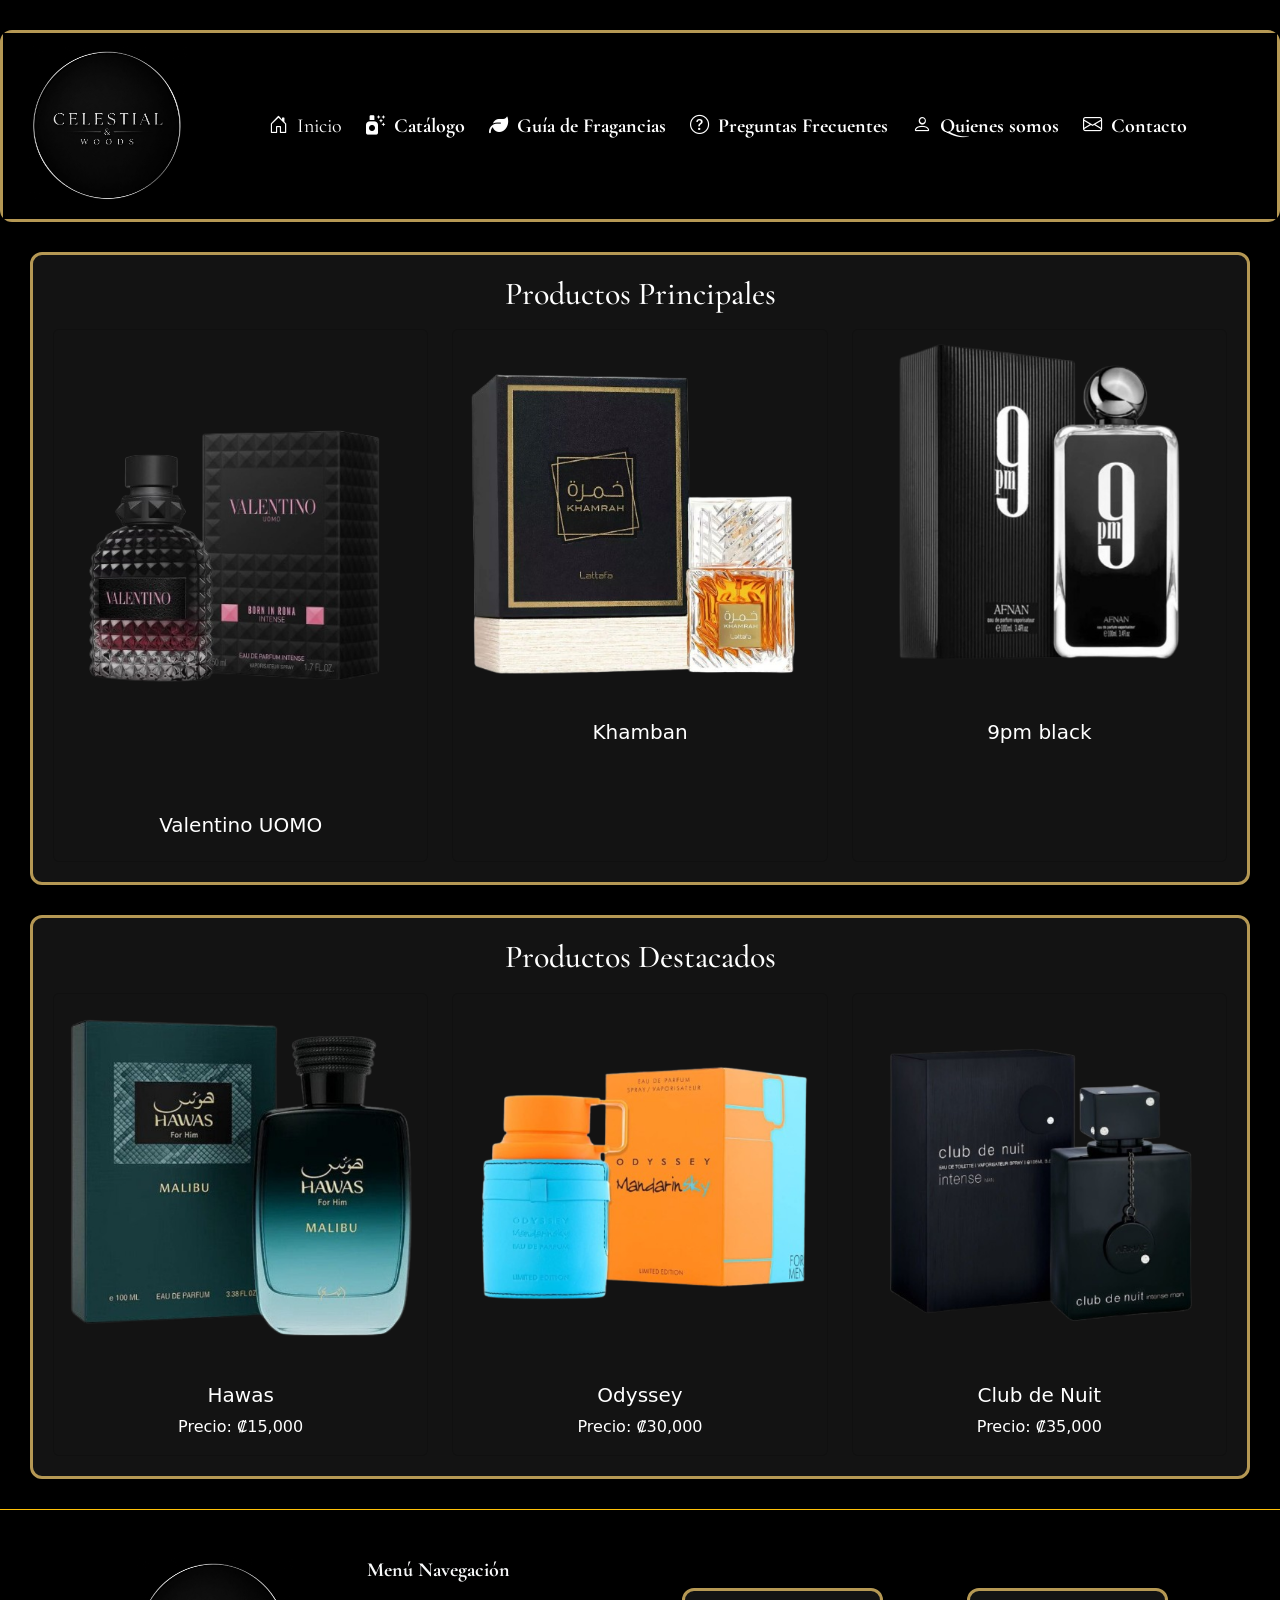
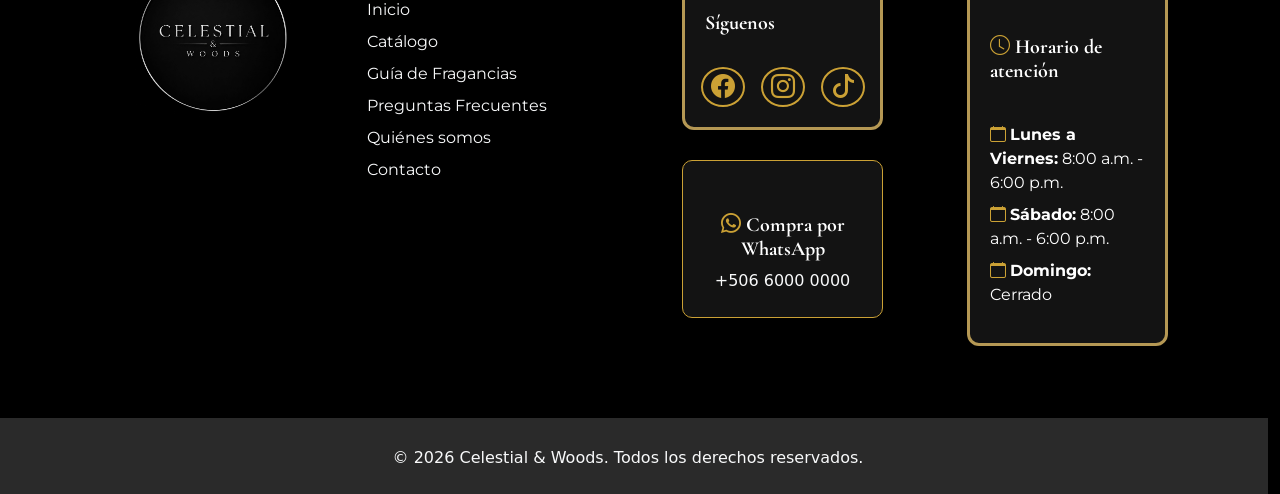
==== commit dec3ac16: "Revert "Fix attempt 2"" ====
--- a/index.html
+++ b/index.html
@@ -1,383 +1,339 @@
 <!doctype html>
 <html lang="es">
-  <head>
-    <meta charset="UTF-8" />
-    <meta name="viewport" content="width=device-width, initial-scale=1.0" />
-    <meta
-      name="author"
-      content="Ana María Faerron, Michael Maroto, Julian Rodríguez"
-    />
-    <meta
-      name="description"
-      content="Descubre perfumes exclusivos para mujer, hombre y unisex. Encuentra la fragancia perfecta en Celestial & Woods."
-    />
-    <meta
-      name="keywords"
-      content="perfumes, fragancias, perfumes originales, perfumes para mujer, perfumes para hombre, tienda de perfumes"
-    />
-    <link rel="preconnect" href="https://fonts.googleapis.com" />
-    <link rel="preconnect" href="https://fonts.gstatic.com/" crossorigin />
-
-    <!--link google fonts-->
-    <link
-      href="https://fonts.googleapis.com/css2?family=Cormorant+Garamond:ital,wght@0,300..700;1,300..700&family=Montserrat:ital,wght@0,100..900;1,100..900&display=swap"
-      rel="stylesheet"
-    />
-    <!-- <link rel="stylesheet" href="Css/Index.css" /> -->
-
-    <title>Inicio | Celestial & Woods</title>
-
-    <!--Para usar bootstrap-->
-    <link
-      href="https://cdn.jsdelivr.net/npm/bootstrap@5.3.8/dist/css/bootstrap.min.css"
-      rel="stylesheet"
-      integrity="sha384-sRIl4kxILFvY47J16cr9ZwB07vP4J8+LH7qKQnuqkuIAvNWLzeN8tE5YBujZqJLB"
-      crossorigin="anonymous"
-    />
-
-    <!--Para conectar al archivo de styles-->
-    <link rel="stylesheet" href="Css/Index.css" />
-    <link href="Css/Styles.css" rel="stylesheet" />
-
-    <!--Para usar bootstrap (iconos)-->
-    <link
-      rel="stylesheet"
-      href="https://cdn.jsdelivr.net/npm/bootstrap-icons@1.13.1/font/bootstrap-icons.min.css"
-    />
-
-    <!-- Font Awesome -->
-    <link
-      rel="stylesheet"
-      href="https://cdnjs.cloudflare.com/ajax/libs/font-awesome/6.7.2/css/all.min.css"
-    />
-  </head>
-
-  <body class="bg-black">
-    <!--------------------------------------------------------->
-    <!------------------------MENU----------------------------->
-    <!--------------------------------------------------------->
-
-    <header id="barra-navegacion" class="container-fluid p-0">
-      <nav class="navbar navbar-expand-lg navbar-dark bg-black">
-        <div class="container-fluid px-4">
-          <!--Logo-->
-          <a class="navbar-brand fw-bold" href="#">
-            <img
-              src="Multimedia/Img/Logo_Celestial_Woods.png"
-              alt="Logo Celestial & Woods"
-              class="img-fluid"
-              style="max-height: 10rem"
-            />
-          </a>
-
-          <!--Botón hamburguesa-->
-          <button
-            class="navbar-toggler"
-            type="button"
-            data-bs-toggle="collapse"
-            data-bs-target="#menuPrincipal"
-          >
-            <span class="navbar-toggler-icon"></span>
-          </button>
-
-          <!--links-->
-          <div
-            class="collapse navbar-collapse justify-content-center"
-            id="menuPrincipal"
-          >
-            <ul class="navbar-nav align-items-lg-center gap-lg-2">
-              <li class="nav-item">
-                <a href="#" class="nav-link active fs-5 text-nowrap"
-                  ><i class="bi bi-house-door me-1 fw-bold"></i> Inicio</a
-                >
+
+<head>
+  <meta charset="UTF-8" />
+  <meta name="viewport" content="width=device-width, initial-scale=1.0" />
+  <meta name="author" content="Ana María Faerron, Michael Maroto, Julian Rodríguez" />
+  <meta name="description"
+    content="Descubre perfumes exclusivos para mujer, hombre y unisex. Encuentra la fragancia perfecta en Celestial & Woods." />
+  <meta name="keywords"
+    content="perfumes, fragancias, perfumes originales, perfumes para mujer, perfumes para hombre, tienda de perfumes" />
+  <link rel="preconnect" href="https://fonts.googleapis.com" />
+  <link rel="preconnect" href="https://fonts.gstatic.com/" crossorigin />
+
+  <!--link google fonts-->
+  <link
+    href="https://fonts.googleapis.com/css2?family=Cormorant+Garamond:ital,wght@0,300..700;1,300..700&family=Montserrat:ital,wght@0,100..900;1,100..900&display=swap"
+    rel="stylesheet" />
+  <!-- <link rel="stylesheet" href="Css/Index.css" /> -->
+
+  <title>Inicio | Celestial & Woods</title>
+
+  <!--Para usar bootstrap-->
+  <link href="https://cdn.jsdelivr.net/npm/bootstrap@5.3.8/dist/css/bootstrap.min.css" rel="stylesheet"
+    integrity="sha384-sRIl4kxILFvY47J16cr9ZwB07vP4J8+LH7qKQnuqkuIAvNWLzeN8tE5YBujZqJLB" crossorigin="anonymous">
+
+  <!--Para conectar al archivo de styles-->
+  <link href="Css/Styles.css" rel="stylesheet" />
+
+
+  <!--Para usar bootstrap (iconos)-->
+  <link rel="stylesheet" href="https://cdn.jsdelivr.net/npm/bootstrap-icons@1.13.1/font/bootstrap-icons.min.css" />
+
+  <link rel="stylesheet" href="Css/Index.css" />
+
+  <!-- Font Awesome -->
+  <link rel="stylesheet" href="https://cdnjs.cloudflare.com/ajax/libs/font-awesome/6.7.2/css/all.min.css" />
+</head>
+
+<body class="bg-black">
+  <!--------------------------------------------------------->
+  <!------------------------MENU----------------------------->
+  <!--------------------------------------------------------->
+
+  <section id="barra-navegacion" class="container-fluid p-0">
+
+    <nav class="navbar navbar-expand-lg navbar-dark bg-black">
+
+      <div class="container-fluid px-4">
+
+        <!--Logo-->
+        <a class="navbar-brand fw-bold" href="#">
+          <img src="Multimedia/Img/Logo_Celestial_Woods.png" alt="Logo Celestial & Woods" class="img-fluid"
+            style="max-height: 10rem;" />
+        </a>
+
+        <!--Botón hamburguesa-->
+        <button class="navbar-toggler" type="button" data-bs-toggle="collapse" data-bs-target="#menuPrincipal">
+          <span class="navbar-toggler-icon"></span>
+        </button>
+
+        <!--links-->
+        <div class="collapse navbar-collapse justify-content-center" id="menuPrincipal">
+          <ul class="navbar-nav align-items-lg-center gap-lg-2">
+            <li class="nav-item"><a href="#" class="nav-link active fs-5 text-nowrap"><i
+                  class="bi bi-house-door me-1 fw-bold"></i> Inicio</a></li>
+            <li class="nav-item"><a href="Paginas/Catalogo_Productos.html" class="nav-link fs-5 text-nowrap fw-bold"><i
+                  class="fa-solid fa-spray-can-sparkles me-1 "></i> Catálogo</a></li>
+            <li class="nav-item"><a href="Paginas/Guia_fragancias.html" class="nav-link fs-5 text-nowrap fw-bold"><i
+                  class="fa-solid fa-leaf me-1"></i> Guía de Fragancias</a></li>
+            <li class="nav-item"><a href="Paginas/Preguntas.html" class="nav-link fs-5 text-nowrap fw-bold"><i
+                  class="bi bi-question-circle me-1"></i> Preguntas Frecuentes</a></li>
+            <li class="nav-item"><a href="Paginas/Informacion.html" class="nav-link fs-5 text-nowrap fw-bold"><i
+                  class="bi bi-person me-1"></i> Quienes somos</a></li>
+            <li class="nav-item"><a href="Paginas/Contacto.html" class="nav-link fs-5 text-nowrap fw-bold"><i
+                  class="bi bi-envelope me-1"></i> Contacto</a></li>
+          </ul>
+        </div>
+      </div>
+    </nav>
+  </section>
+
+  <!-- Contenido principal (Main)-->
+  <main>
+    <section class="principal-products">
+      <!-- Sección de productos principales-->
+      <h2>Productos Principales</h2>
+
+      <div class="row row-cols-1 row-cols-md-3 g-4">
+        <!-- Tarjeta de producto-->
+        <div class="col">
+          <article class="card h-100 text-center">
+            <img src="Multimedia/Img/Valentino.png" class="card-img-top" alt="Valentino" />
+            <div class="card-body">
+              <h3 class="card-title h5">Valentino UOMO</h3>
+            </div>
+          </article>
+        </div>
+
+        <div class="col">
+          <article class="card h-100 text-center">
+            <img src="Multimedia/Img/Khamrah.png" class="card-img-top" alt="Khamban" />
+            <div class="card-body">
+              <h3 class="card-title h5">Khamban</h3>
+            </div>
+          </article>
+        </div>
+
+        <div class="col">
+          <article class="card h-100 text-center">
+            <img src="Multimedia/Img/9pm black.png" class="card-img-top" alt="9pm black" />
+            <div class="card-body">
+              <h3 class="card-title h5">9pm black</h3>
+            </div>
+          </article>
+        </div>
+      </div>
+    </section>
+
+    <section class="Featured Products">
+      <!-- Sección de productos destacados-->
+      <h2>Productos Destacados</h2>
+
+      <div class="row row-cols-1 row-cols-md-3 g-4">
+        <!-- Tarjeta de productos con precio-->
+        <div class="col">
+          <article class="card h-100 text-center">
+            <img src="Multimedia/Img/Hawas.png" class="card-img-top" alt="Hawas" />
+            <div class="card-body">
+              <h3 class="card-title h5">Hawas</h3>
+              <p class="card-text">Precio: ₡15,000</p>
+            </div>
+          </article>
+        </div>
+
+        <div class="col">
+          <article class="card h-100 text-center">
+            <img src="Multimedia/Img/Odyssey.png" class="card-img-top" alt="Odyssey" />
+            <div class="card-body">
+              <h3 class="card-title h5">Odyssey</h3>
+              <p class="card-text">Precio: ₡30,000</p>
+            </div>
+          </article>
+        </div>
+
+        <div class="col">
+          <article class="card h-100 text-center">
+            <img src="Multimedia/Img/Club de nuit.png" class="card-img-top" alt="Club de Nuit" />
+            <div class="card-body">
+              <h3 class="card-title h5">Club de Nuit</h3>
+              <p class="card-text">Precio: ₡35,000</p>
+            </div>
+          </article>
+        </div>
+      </div>
+    </section>
+  </main>
+
+  <!--------------------------------------------------------->
+  <!-------------------PIE DE LA PÁGINA---------------------->
+  <!--------------------------------------------------------->
+
+  <footer class="bg-black text-light  pt-5 border-top border-1 border-warning">
+
+    <div class="container">
+
+      <!-- Contenido principal -->
+      <div class="row g-4">
+
+        <!-- Logo -->
+        <div class="col-12 col-lg-3 text-center">
+          <img src="../Multimedia/Img/Logo_Celestial_Woods.png" alt="Logo Celestial & Woods" class="img-fluid"
+            style="max-width: 160px;">
+        </div>
+
+
+        <!-- Menú de navegación -->
+        <div class="col-12 col-md-6 col-lg-3 text-center text-lg-start">
+
+          <h3 class="h5 fw-bold mb-3">
+            Menú Navegación
+          </h3>
+
+          <ul class="list-unstyled">
+
+            <li class="mb-2">
+              <a href="#" class="text-light text-decoration-none nav-link-footer">
+                Inicio
+              </a>
+            </li>
+
+            <li class="mb-2">
+              <a href="../Paginas/Catalogo_Productos.html" class="text-light text-decoration-none nav-link-footer">
+                Catálogo
+              </a>
+            </li>
+
+            <li class="mb-2">
+              <a href="../Paginas/Guia_fragancias.html" class="text-light text-decoration-none nav-link-footer">
+                Guía de Fragancias
+              </a>
+            </li>
+
+            <li class="mb-2">
+              <a href="../Paginas/Preguntas.html" class="text-light text-decoration-none nav-link-footer">
+                Preguntas Frecuentes
+              </a>
+            </li>
+
+            <li class="mb-2">
+              <a href="../Paginas/Informacion.html" class="text-light text-decoration-none nav-link-footer">
+                Quiénes somos
+              </a>
+            </li>
+
+            <li>
+              <a href="../Paginas/Contacto.html" class="text-light text-decoration-none nav-link-footer">
+                Contacto
+              </a>
+            </li>
+
+          </ul>
+
+        </div>
+
+
+        <!-- Redes sociales + WhatsApp -->
+        <div class="col-12 col-md-6 col-lg-3 text-center text-lg-start">
+
+          <!-- Síguenos -->
+          <section class="mb-4">
+
+            <h3 class="h5 fw-bold pb-4">
+              Síguenos
+            </h3>
+
+            <div class="d-flex gap-3 justify-content-center">
+
+              <a href="#" class="text-light fs-4 social-icon">
+                <i class="bi bi-facebook m-2"></i>
+              </a>
+
+              <a href="#" class="text-light fs-4 social-icon">
+                <i class="bi bi-instagram m-2"></i>
+              </a>
+
+              <a href="#" class="text-light fs-4 social-icon">
+                <i class="bi bi-tiktok m-2"></i>
+              </a>
+
+            </div>
+
+          </section>
+
+
+          <!-- WhatsApp -->
+          <section class="footer-whatsapp text-center pb-4">
+
+            <h3 class="h5 fw-bold mt-2 pt-4">
+              <i class="bi bi-whatsapp "></i>
+              Compra por WhatsApp
+            </h3>
+
+            <a href="#" class="text-light text-decoration-none">
+              +506 6000 0000
+            </a>
+
+          </section>
+
+        </div>
+
+
+        <!-- Horarios + información legal -->
+        <div class="col-12 col-md-6 col-lg-3 text-center text-lg-start">
+
+          <!-- Horarios -->
+          <section class="mb-4">
+
+            <h3 class="h5 fw-bold mb-3 pt-4 pb-4">
+              <i class="bi bi-clock"></i>
+              Horario de atención
+            </h3>
+
+            <ul class="list-unstyled">
+
+              <li class="mb-2">
+                <i class="bi bi-calendar"></i>
+                <strong>Lunes a Viernes:</strong>
+                8:00 a.m. - 6:00 p.m.
               </li>
-              <li class="nav-item">
-                <a
-                  href="Paginas/Catalogo_Productos.html"
-                  class="nav-link fs-5 text-nowrap fw-bold"
-                  ><i class="fa-solid fa-spray-can-sparkles me-1"></i>
-                  Catálogo</a
-                >
+
+              <li class="mb-2">
+                <i class="bi bi-calendar"></i>
+                <strong>Sábado:</strong>
+                8:00 a.m. - 6:00 p.m.
               </li>
-              <li class="nav-item">
-                <a
-                  href="Paginas/Guia_fragancias.html"
-                  class="nav-link fs-5 text-nowrap fw-bold"
-                  ><i class="fa-solid fa-leaf me-1"></i> Guía de Fragancias</a
-                >
+
+              <li>
+                <i class="bi bi-calendar"></i>
+                <strong>Domingo:</strong>
+                Cerrado
               </li>
-              <li class="nav-item">
-                <a
-                  href="Paginas/Preguntas.html"
-                  class="nav-link fs-5 text-nowrap fw-bold"
-                  ><i class="bi bi-question-circle me-1"></i> Preguntas
-                  Frecuentes</a
-                >
-              </li>
-              <li class="nav-item">
-                <a
-                  href="Paginas/Informacion.html"
-                  class="nav-link fs-5 text-nowrap fw-bold"
-                  ><i class="bi bi-person me-1"></i> Quienes somos</a
-                >
-              </li>
-              <li class="nav-item">
-                <a
-                  href="Paginas/Contacto.html"
-                  class="nav-link fs-5 text-nowrap fw-bold"
-                  ><i class="bi bi-envelope me-1"></i> Contacto</a
-                >
-              </li>
+
             </ul>
-          </div>
-        </div>
-      </nav>
-    </header>
-
-    <!-- Contenido principal (Main)-->
-    <main>
-      <section class="principal-products">
-        <!-- Sección de productos principales-->
-        <h2>Productos Principales</h2>
-
-        <div class="product-container">
-          <!-- Tarjeta de producto-->
-          <article class="product-item">
-            <img
-              src="Multimedia/Img/Valentino.png"
-              alt="Valentino"
-              width="300"
-              height="300"
-            />
-            <h3>Valentino UOMO</h3>
-          </article>
-
-          <article class="product-item">
-            <img
-              src="Multimedia/Img/Khamrah.png"
-              alt="Khamban"
-              width="300"
-              height="300"
-            />
-            <h3>Khamban</h3>
-          </article>
-
-          <article class="product-item">
-            <img
-              src="Multimedia/Img/9pm black.png"
-              alt="9pm black"
-              width="300"
-              height="300"
-            />
-            <h3>9pm black</h3>
-          </article>
-        </div>
-      </section>
-
-      <section class="Featured Products">
-        <!-- Sección de productos destacados-->
-        <h2>Productos Destacados</h2>
-
-        <div class="product-container">
-          <!-- Tarjeta de productos con precio-->
-          <article class="product-item">
-            <img
-              src="Multimedia/Img/Hawas.png"
-              alt="Hawas"
-              width="300"
-              height="300"
-            />
-            <h3>Hawas</h3>
-            <p>Precio: ₡15,000</p>
-          </article>
-
-          <article class="product-item">
-            <img
-              src="Multimedia/Img/Odyssey.png"
-              alt="Odyssey"
-              width="300"
-              height="300"
-            />
-            <h3>Odyssey</h3>
-            <p>Precio: ₡30,000</p>
-          </article>
-
-          <article class="product-item">
-            <img
-              src="Multimedia/Img/Club de nuit.png"
-              alt="Club de Nuit"
-              width="300"
-              height="300"
-            />
-            <h3>Club de Nuit</h3>
-            <p>Precio: ₡35,000</p>
-          </article>
-        </div>
-      </section>
-    </main>
-
-    <!--------------------------------------------------------->
-    <!-------------------PIE DE LA PÁGINA---------------------->
-    <!--------------------------------------------------------->
-
-    <footer class="bg-black text-light pt-5 border-top border-1 border-warning">
-      <div class="container">
-        <!-- Contenido principal -->
-        <div class="row g-4">
-          <!-- Logo -->
-          <div class="col-12 col-lg-3 text-center">
-            <img
-              src="../Multimedia/Img/Logo_Celestial_Woods.png"
-              alt="Logo Celestial & Woods"
-              class="img-fluid"
-              style="max-width: 160px"
-            />
-          </div>
-
-          <!-- Menú de navegación -->
-          <div class="col-12 col-md-6 col-lg-3 text-center text-lg-start">
-            <h3 class="h5 fw-bold mb-3">Menú Navegación</h3>
-
-            <ul class="list-unstyled">
-              <li class="mb-2">
-                <a
-                  href="#"
-                  class="text-light text-decoration-none nav-link-footer"
-                >
-                  Inicio
-                </a>
-              </li>
-
-              <li class="mb-2">
-                <a
-                  href="../Paginas/Catalogo_Productos.html"
-                  class="text-light text-decoration-none nav-link-footer"
-                >
-                  Catálogo
-                </a>
-              </li>
-
-              <li class="mb-2">
-                <a
-                  href="../Paginas/Guia_fragancias.html"
-                  class="text-light text-decoration-none nav-link-footer"
-                >
-                  Guía de Fragancias
-                </a>
-              </li>
-
-              <li class="mb-2">
-                <a
-                  href="../Paginas/Preguntas.html"
-                  class="text-light text-decoration-none nav-link-footer"
-                >
-                  Preguntas Frecuentes
-                </a>
-              </li>
-
-              <li class="mb-2">
-                <a
-                  href="../Paginas/Informacion.html"
-                  class="text-light text-decoration-none nav-link-footer"
-                >
-                  Quiénes somos
-                </a>
-              </li>
-
-              <li>
-                <a
-                  href="../Paginas/Contacto.html"
-                  class="text-light text-decoration-none nav-link-footer"
-                >
-                  Contacto
-                </a>
-              </li>
-            </ul>
-          </div>
-
-          <!-- Redes sociales + WhatsApp -->
-          <div class="col-12 col-md-6 col-lg-3 text-center text-lg-start">
-            <!-- Síguenos -->
-            <section class="mb-4">
-              <h3 class="h5 fw-bold pb-4">Síguenos</h3>
-
-              <div class="d-flex gap-3 justify-content-center">
-                <a href="#" class="text-light fs-4 social-icon">
-                  <i class="bi bi-facebook m-2"></i>
-                </a>
-
-                <a href="#" class="text-light fs-4 social-icon">
-                  <i class="bi bi-instagram m-2"></i>
-                </a>
-
-                <a href="#" class="text-light fs-4 social-icon">
-                  <i class="bi bi-tiktok m-2"></i>
-                </a>
-              </div>
-            </section>
-
-            <!-- WhatsApp -->
-            <section class="footer-whatsapp text-center pb-4">
-              <h3 class="h5 fw-bold mt-2 pt-4">
-                <i class="bi bi-whatsapp"></i>
-                Compra por WhatsApp
-              </h3>
-
-              <a href="#" class="text-light text-decoration-none">
-                +506 6000 0000
-              </a>
-            </section>
-          </div>
-
-          <!-- Horarios + información legal -->
-          <div class="col-12 col-md-6 col-lg-3 text-center text-lg-start">
-            <!-- Horarios -->
-            <section class="mb-4">
-              <h3 class="h5 fw-bold mb-3 pt-4 pb-4">
-                <i class="bi bi-clock"></i>
-                Horario de atención
-              </h3>
-
-              <ul class="list-unstyled">
-                <li class="mb-2">
-                  <i class="bi bi-calendar"></i>
-                  <strong>Lunes a Viernes:</strong>
-                  8:00 a.m. - 6:00 p.m.
-                </li>
-
-                <li class="mb-2">
-                  <i class="bi bi-calendar"></i>
-                  <strong>Sábado:</strong>
-                  8:00 a.m. - 6:00 p.m.
-                </li>
-
-                <li>
-                  <i class="bi bi-calendar"></i>
-                  <strong>Domingo:</strong>
-                  Cerrado
-                </li>
-              </ul>
-            </section>
-          </div>
-        </div>
-      </div>
-
-      <!-- Copyright -->
-      <div class="row copyright w-100 mt-5">
-        <div class="col-12 text-center mt-1 py-4">
-          <p class="mb-0">
-            &copy; 2026 Celestial & Woods. Todos los derechos reservados.
-          </p>
-        </div>
-      </div>
-    </footer>
-
-    <script src="Java/main.js"></script>
-    <!--Se pone al final porque ocupa primero haber leido todo el html-->
-    <script
-      src="https://cdn.jsdelivr.net/npm/bootstrap@5.3.8/dist/js/bootstrap.bundle.min.js"
-      integrity="sha384-FKyoEForCGlyvwx9Hj09JcYn3nv7wiPVlz7YYwJrWVcXK/BmnVDxM+D2scQbITxI"
-      crossorigin="anonymous"
-    ></script>
-  </body>
-</html>
+
+          </section>
+
+
+
+        </div>
+
+      </div>
+
+    </div>
+
+    <!-- Copyright -->
+    <div class="row copyright w-100 mt-5">
+
+      <div class="col-12 text-center mt-1 py-4">
+
+        <p class="mb-0">
+          &copy; 2026 Celestial & Woods.
+          Todos los derechos reservados.
+        </p>
+
+      </div>
+
+    </div>
+
+  </footer>
+
+  <script src="Java/main.js"></script>
+  <!--Se pone al final porque ocupa primero haber leido todo el html-->
+  <script src="https://cdn.jsdelivr.net/npm/bootstrap@5.3.8/dist/js/bootstrap.bundle.min.js"
+    integrity="sha384-FKyoEForCGlyvwx9Hj09JcYn3nv7wiPVlz7YYwJrWVcXK/BmnVDxM+D2scQbITxI"
+    crossorigin="anonymous"></script>
+</body>
+
+</html>
